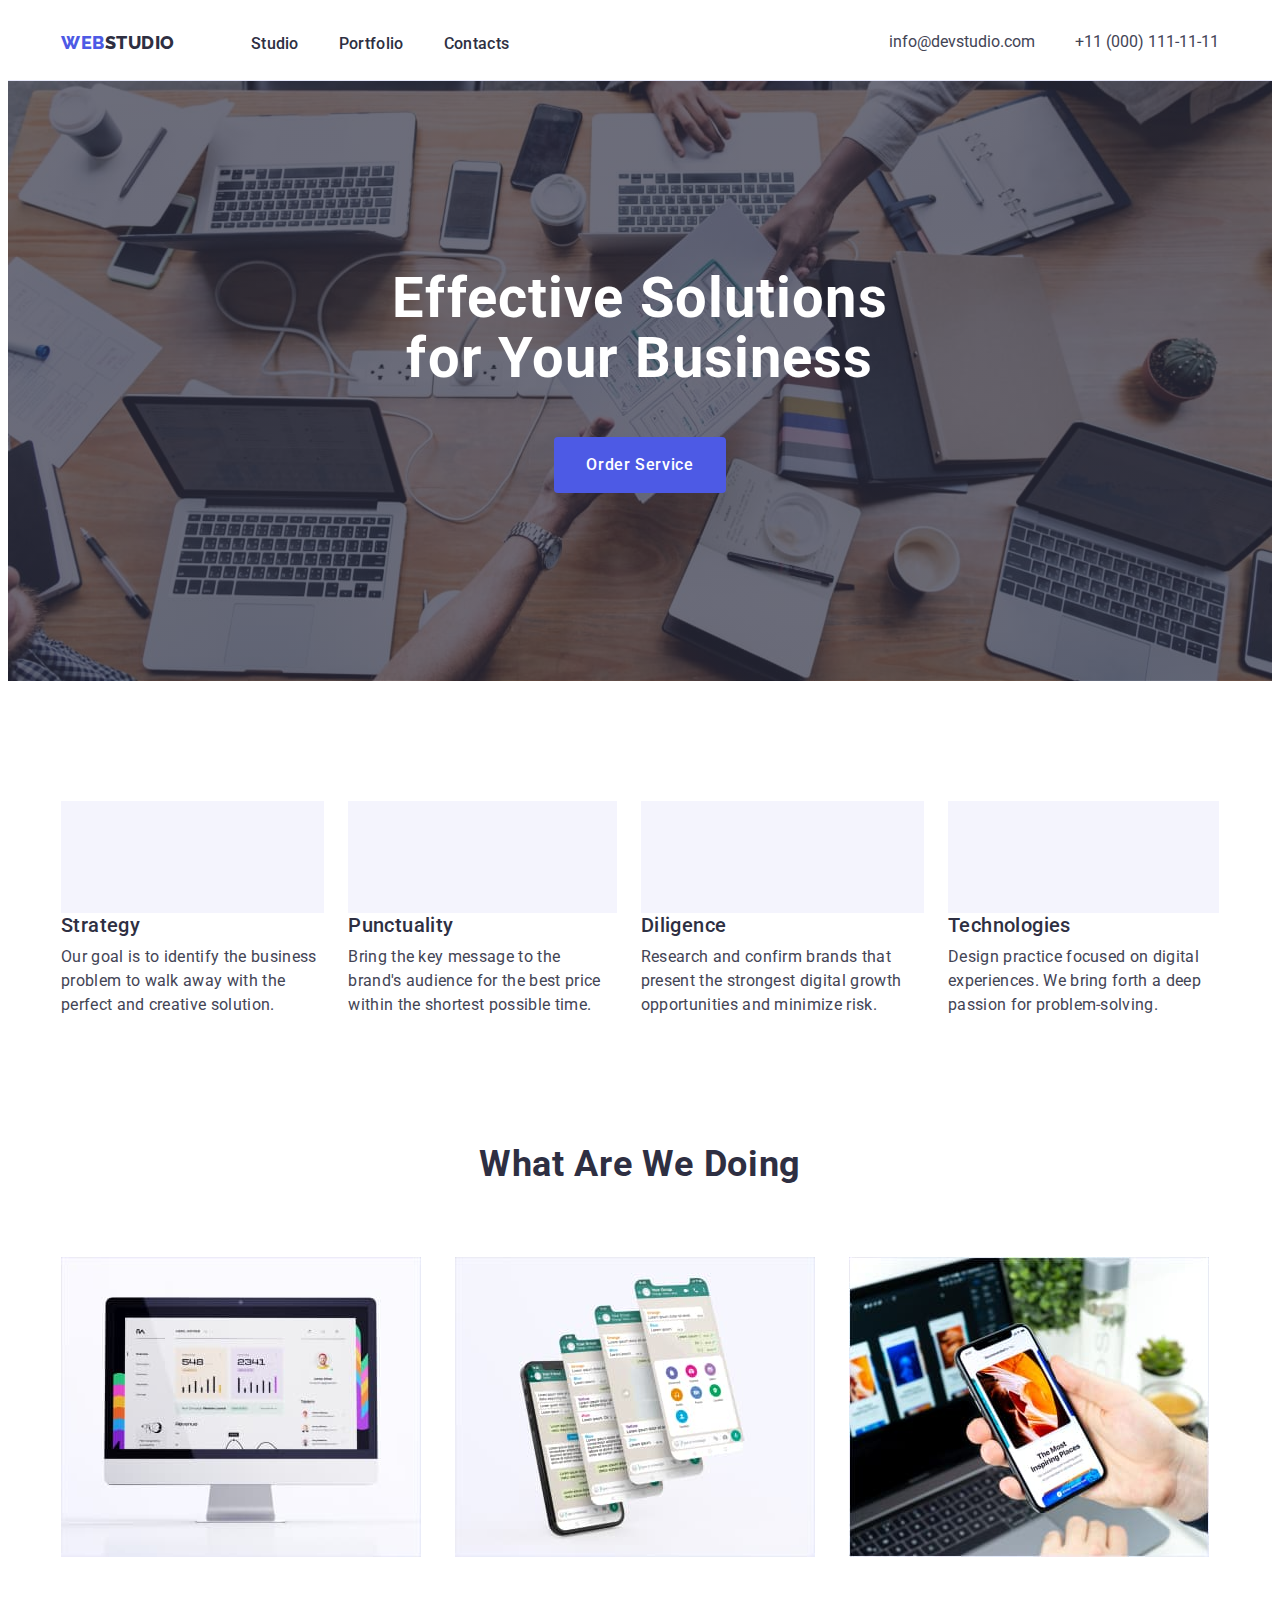
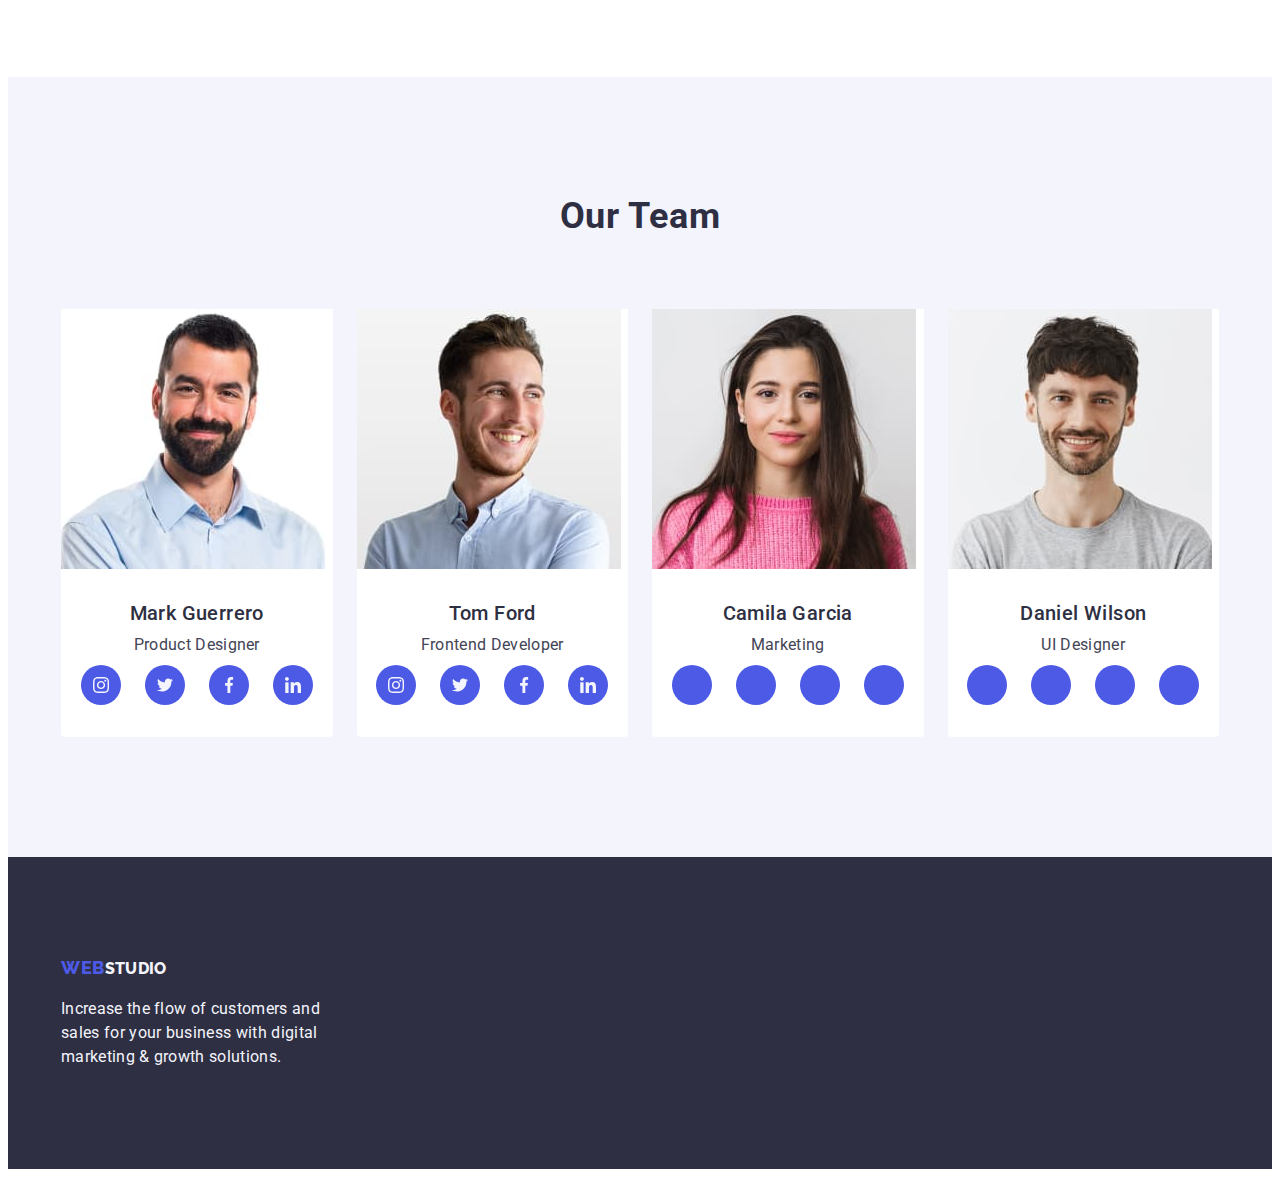
==== index.html @ 890e1c69 "hom4" ====
<html lang="en">
<head>
    <meta charset="UTF-8">
    <meta http-equiv="X-UA-Compatible" content="IE=edge">
    <meta name="viewport" content="width=device-width, initial-scale=1.0">
    <title>Document</title>
    <link rel="preconnect" href="https://fonts.googleapis.com">
<link rel="preconnect" href="https://fonts.gstatic.com" crossorigin>
<link href="https://fonts.googleapis.com/css2?family=Raleway:wght@800&family=Roboto:wght@400;500;700&display=swap" rel="stylesheet">
<link rel="stylesheet" href="https://cdnjs.cloudflare.com/ajax/libs/modern-normalize/1.1.0/modern-normalize.min.css" integrity="sha512-wpPYUAdjBVSE4KJnH1VR1HeZfpl1ub8YT/NKx4PuQ5NmX2tKuGu6U/JRp5y+Y8XG2tV+wKQpNHVUX03MfMFn9Q==" crossorigin="anonymous" referrerpolicy="no-referrer" />    
<link rel="stylesheet" href="./css/styles.css"/>
</head>
<body>
    <header class="allmenu">
        <div class="container menu-line ">
            <nav class="menu-line">
                <a href="./index.html" class="logo link">Web<span class="logo-color-stud">Studio</span></a>
                <ul class="sait-menu list">
                    <li class="item"><a href="./index.html" class="menu link">Studio</a></li> 
                    <li class="item"><a href="./portfolio.html" class="menu link">Portfolio</a></li>
                    <li class="item"><a href="" class="menu link">Contacts</a></li>
                </ul>
            </nav>
            <address class="contacts">
                <ul class="sait-cont list">
                    <li class="item"><a href="mailto:info@devstudio.com" class="email link ">info@devstudio.com</a></li>
                    <li class="item"><a href="tel:+110001111111" class="email link ">+11 (000) 111-11-11</a></li>
                </ul>
            </address> 
        </div>      
        </header>
<main>
    
    <!--hero-->
    <section class="caption section-hero">
    <div class="container">
   <h1 class="caption-lable">Effective Solutions for Your Business</h1>
   <button type="button" class="caption-but">Order Service</button>
    </div>
    </section>
     <!--section1-->
        <section class="list section-one">
        <div class="container">
        <h2 class="skills visualle-hidden">skills</h2>
        <ul class="skills-line list">
            <li class="list item skills-item">
                <h3 class="list-skills-h">Strategy</h3>
                <p class="list-skills-p">       
                    Our goal is to identify the business problem to walk away with the perfect and creative solution.</p>
            </li>
            <li class="list item skills-item">
                <h3 class="list-skills-h">Punctuality</h3>
                <p class="list-skills-p">Bring the key message to the brand's audience for the best price within the shortest possible time.</p>
            </li>
            <li class="list item skills-item">
                <h3 class="list-skills-h">Diligence</h3>
                <p class="list-skills-p">Research and confirm brands that present the strongest digital growth opportunities and minimize risk.</p>
            </li>
            <li class="list item skills-item">
                <h3 class="list-skills-h"> Technologies</h3>
                <p class="list-skills-p"> Design practice focused on digital experiences. We bring forth a deep passion for problem-solving.</p>
            </li>
        </ul>
    </div>
    </section>
    <!--section2-->
       <section class="list-do section-two">
        <div class="container">
        <h2 class="list-do-h">What are we doing</h2>
        <ul class="imeg-line list">
            <li class="picture-g item">
                <img src="./images/Rectangle 70.jpg" alt="gadget1" width="360" height="300">
            </li>
            <li class="picture-g item">
                <img src="./images/Rectangle 71.jpg" alt="gadget2" width="360" height="300">
            </li>
            <li class="picture-g item">
                <img src="./images/Rectangle 72.jpg" alt="gadgets" width="360" height="300">
            </li>
        </ul>
    </div>
    </section>
     <!--section3-->
        <section class="caption-end section-three">
        <div class="container">
        <h2 class="list-do-h">Our Team</h2>
        <ul class="photo-line list">
            <li class="caption-end-l item">
                <img src="./images/mark.jpg" alt="photo1" width="264" height="260">
                <div class="photo-text">
                    <h3 class="list-skills-h list-name">Mark Guerrero</h3>
                    <p class="list-skills-p list-name">Product Designer</p>
                    <ul class="soc-list list">
                        <li class="soc-item"><a href="" class="soc-link link"> 
                            <svg class="soc-icon" width="16" height="16">
                            <use href="./images/icons.svg#icon-instagram-2"></use>
                        </svg></a></li>
                        <li class="soc-item"><a href="" class="soc-link link">
                            <svg class="soc-icon" width="16" height="16">
                                <use href="./images/icons.svg#icon-twitter-1"></use>
                            </svg></a></li>
                        <li class="soc-item"><a href="" class="soc-link link">
                            <svg class="soc-icon" width="16" height="16">
                                <use href="./images/icons.svg#icon-facebook-1"></use>
                            </svg></a></li>
                        <li class="soc-item"><a href="" class="soc-link link"> 
                            <svg class="soc-icon" width="16" height="16">
                               <use href="./images/icons.svg#icon-linkedin-1"></use>
                        </svg></a></li>
                    </ul>
                </div>
            </li>
            <li class="caption-end-l item">
                <img src="./images/tom.jpg" alt="photo2" width="264" height="260">
                <div class="photo-text">
                    <h3 class="list-skills-h list-name">Tom Ford</h3>
                    <p class="list-skills-p list-name">Frontend Developer</p>
                    <ul class="soc-list list">
                        <li class="soc-item"><a href="" class="soc-link link">
                            <svg class="soc-icon" width="16" height="16">
                            <use href="./images/icons.svg#icon-instagram-2"></use>
                        </svg></a></li>
                        <li class="soc-item"><a href="" class="soc-link link">
                            <svg class="soc-icon" width="16" height="16">
                            <use href="./images/icons.svg#icon-twitter-1"></use>
                        </svg></a></li>
                        <li class="soc-item"><a href="" class="soc-link link">
                            <svg class="soc-icon" width="16" height="16">
                            <use href="./images/icons.svg#icon-facebook-1"></use>
                        </svg></a></li>
                        <li class="soc-item"><a href="" class="soc-link link"><svg class="soc-icon" width="16" height="16">
                            <use href="./images/icons.svg#icon-linkedin-1"></use>
                     </svg></a></li>
                    </ul>
                </div>
            </li>
            <li class="caption-end-l item">
                <img src="./images/camila.jpg" alt="photo3" width="264" height="260">
                <div class="photo-text">
                    <h3 class="list-skills-h list-name">Camila Garcia</h3>
                    <p class="list-skills-p list-name">Marketing</p>
                    <ul class="soc-list list">
                        <li class="soc-item"><a href="" class="soc-link link"></a></li>
                        <li class="soc-item"><a href="" class="soc-link link"></a></li>
                        <li class="soc-item"><a href="" class="soc-link link"></a></li>
                        <li class="soc-item"><a href="" class="soc-link link"></a></li>
                    </ul> 
                </div>
            </li>
            <li class="caption-end-l item">
              <img src="./images/daniel.jpg" alt="photo4" width="264" height="260">
              <div class="photo-text">
                    <h3 class="list-skills-h list-name">Daniel Wilson</h3>
                    <p class="list-skills-p list-name">UI Designer</p>
                    <ul class="soc-list list">
                        <li class="soc-item"><a href="" class="soc-link link"></a></li>
                        <li class="soc-item"><a href="" class="soc-link link"></a></li>
                        <li class="soc-item"><a href="" class="soc-link link"></a></li>
                        <li class="soc-item"><a href="" class="soc-link link"></a></li>
                    </ul>
              </div>
           </li>
        </ul>
        </div>
        </section>
    </main>
    <footer class="end">
     <div class="container "><a href="./index.html" class="logo link">Web<span class="logo-color-end">Studio</span></a>
        <p class="logo-color-end">Increase the flow of customers and sales for your business with digital marketing & growth solutions.</p></div>
    </footer>
---- css/styles.css ----
.link {
    text-decoration: none;
    color: #404bbf;
}
p, 
h1, 
h2, 
h3, 
h4, 
h5, 
h6 {
    margin: 0;
}
ul{
    margin: 0;
    padding-left: 0;
}
img{
    display: block;
    max-width: 100%;
    height: auto;
}
.container{
    max-width: 1158px;
    padding-left: 15px;
    padding-right: 15px;
    margin: 0 auto; 
}
:root{
    --accent-color:  #434455;
    --iris-color: #4d5ae5;
    --navyblue-color:  #2e2f42;
    --click-color: #404bbf;
    --cornflower-color: #E7E9FC;
    --white-color: #FFFFFF;
    --cloud-color: #F4F4FD;
}
body {
    font-family: Roboto, sans-serif;
    color: var(--accent-color);
}

.allmenu {
    padding-top: 24px;
    padding-bottom: 24px;
    border-bottom: 1px solid var(--cornflower-color);
}
.menu-line{
    display: flex;
}
.logo {
    font-family: Raleway, sans-serif;
    font-weight: 800;
    font-size: 18px;
    line-height: 1.17;
    letter-spacing: 0.03em;
    color: var(--iris-color);
    text-transform: uppercase; 
}
.email{
    color: var(--accent-color);
}
.email:hover{
    color: var(--click-color);
}
.email:focus{
    color: var(--click-color);
}
.menu {
    font-weight: 500;
    line-height: 1.5;
    letter-spacing: 0.02em;
    color: var(--navyblue-color);
}
.menu:hover{
    color: var(--click-color);
}
.menu:focus{
    color: var(--click-color); 
}
.logo-color-stud{
    color: var(--navyblue-color);
}
.sait-menu {
    display: flex;
    margin-left: 76px;
  
}
.sait-menu {
    gap: 40px;
    
}
.sait-cont{
    display: flex;
    margin-left: auto;
    gap: 40px;
}
.section-hero{
    padding-top: 188px;
    padding-bottom: 188px;
}
.section-one{
    padding-top: 120px; 
    padding-bottom: 120px;
}
.section-two{
    padding-bottom: 120px;
}
.section-three{
    padding-top: 120px;
    padding-bottom: 120px;
}
.section-portfolio{
    padding: 96px 0px 120px 0px;
}
.caption {
    background-color:var(--navyblue-color);
    background-image: linear-gradient(rgba(46, 47, 66, 0.7), 
    rgba(46, 47, 66, 0.7)), 
    url(../images/people-office\ 1.jpg);
    background-repeat: no-repeat;
    background-position: center;
    background-size: cover;
}
.caption-lable {
    font-size: 56px;
    line-height: 1.07;
    width: 496px;
    letter-spacing: 0.02em;
    color: var(--white-color);
    margin: auto;
    text-align: center;
    margin-bottom: 48px;
}.caption-but{
    background-color: var(--iris-color);
    font-family: "Roboto", sans-serif;
    font-weight: 500;
    font-size: 16px;
    line-height: 1.5;
    letter-spacing: 0.04em;
    color: var(--white-color);
    cursor: pointer;
    margin: auto;
    display: block;
    padding: 16px 32px 16px 32px;
    border: var(--iris-color);
    border-radius: 4px;
}
.caption-but:hover{
    background-color:  var(--click-color);
}
.caption-but:focus{
    background-color: var(--click-color);
}

/*--------------------------SECTION-1----------------------*/
.visualle-hidden{
    position: absolute;
    width: 1px;
    height: 1px;
    margin: -1px;
    border: 0;
    padding: 0;
    white-space: nowrap;
    clip-path: inset(100%);
    clip: rect(0 0 0 0);
    overflow: hidden;
   
} 
.skills-item{
    flex-basis: calc((100%-3*24)/4);
}
.skills-item::before{
    content: "";
    display: block;
    height: 112;
    background-color: var(--cloud-color);
    background-repeat: no-repeat;
    background-position: center;
    background-size: contain;
}
.list-skills-h{
    font-weight: 500;
    font-size: 20px;
    line-height: 1.2;
    letter-spacing: 0.02em;
    color: var(--navyblue-color);
    margin-bottom: 8px;
    
}
.list-skills-p{
    font-weight: 400;
    font-size: 16px;
    line-height: 1.5;
    letter-spacing: 0.02em;
    color: var(--accent-color); 
    margin-bottom: 8px;
}
.list-name {
    text-align: center;
}
.skills-line{
    display: flex;
    gap: 24px;
}
.imeg-line{
    display: flex;
    flex-wrap: wrap;
    gap: 48px 24px;
}
.picture-g{
    width: calc((100% - 48px) / 3);
}
.picture{
    border-left: 1px solid var(--cornflower-color);
    border-bottom: 1px solid var(--cornflower-color);
    border-right: 1px solid var(--cornflower-color);
    padding: 32px 16px 32px 16px;
}

/*--------------------------SECTION-3----------------------*/
.list-do-h{
    font-size: 36px;
    line-height: 1.11;
    text-align: center;
    letter-spacing: 0.02em;
    text-transform: capitalize;
    color: var(--navyblue-color);
    margin-bottom: 72px;
}
.photo-line{
    display: flex;
    gap: 24px;
}
.box-text{
    border-width: 1px;
    border-color: var(--cornflower-color);
    border-style: solid;
}
.photo-text{
    padding: 32px 0px 32px 0px;
}
.soc-list {
    display: flex;
    justify-content: center;
    gap: 24px;
}
.soc-item {
    width: 40px;
    height: 40px;
   
}
.soc-link {
    width: 100%;
    height: 100%;
    border-radius: 50%;
    background-color: var(--iris-color);
    display: flex;
    align-items: center;
    justify-content: center;
   
}
.soc-icon{
    fill: var(--cloud-color);
}

.caption-end{
    background-color: var(--cloud-color);
}
.caption-end-l{
    background-color: var(--white-color);
    width: calc((100% - 72px) / 4);
    border-radius: 0px 0px 4px 4px;

}
.end{
    background-color:var(--navyblue-color);
    padding-top: 100px;
    padding-bottom: 100px 
}
.list{
    list-style:none;
}
.logo-color-end{
    font-size: 16px;
    line-height: 24px;
    letter-spacing: 0.02em;
    color: var(--cloud-color);
    width: 264px;
    margin-top: 16px;
}

.contacts{
    font-style: normal;
    list-style: none;
    margin-left: auto;
}
 /*-------------------BUTTON-------------------  */
.titls-button{
    font-family: "Roboto", sans-serif;
    font-weight: 500;
    font-size: 16px;
    line-height: 1.5;
    letter-spacing: 0.04em;
    color: var(--iris-color);
    background-color: var(--cloud-color);
    cursor: pointer;
    padding: 12px 24px 12px 24px;
    border: 1px Solid var(--cornflower-color);
    border-radius: 4px;

}
.titls-button:hover{
    color: var(--white-color);
    background-color: var(--click-color);
}
.titls-button:focus{
    color: var(--white-color);
    background-color: var(--click-color);
}
.button-line{
    display: flex;
    justify-content: center;
    gap: 24px; 
    margin-bottom: 72px;
}
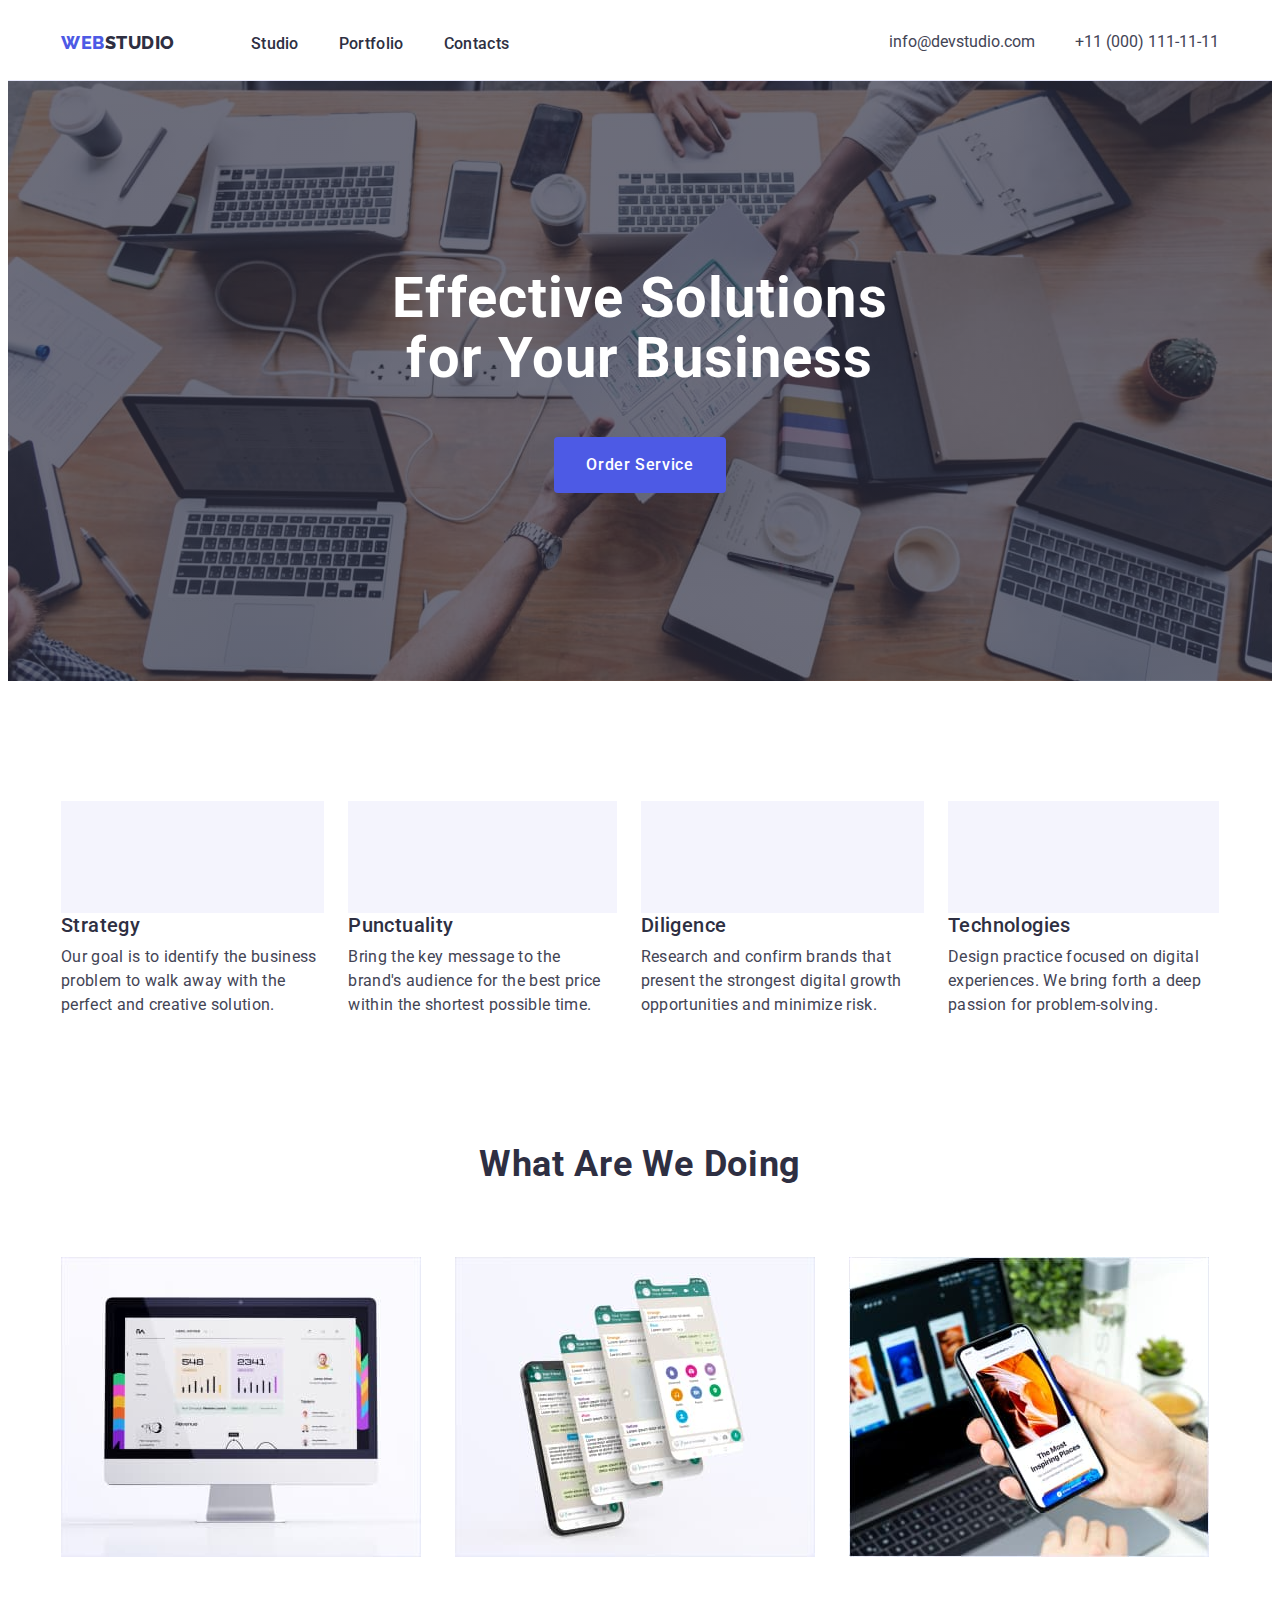
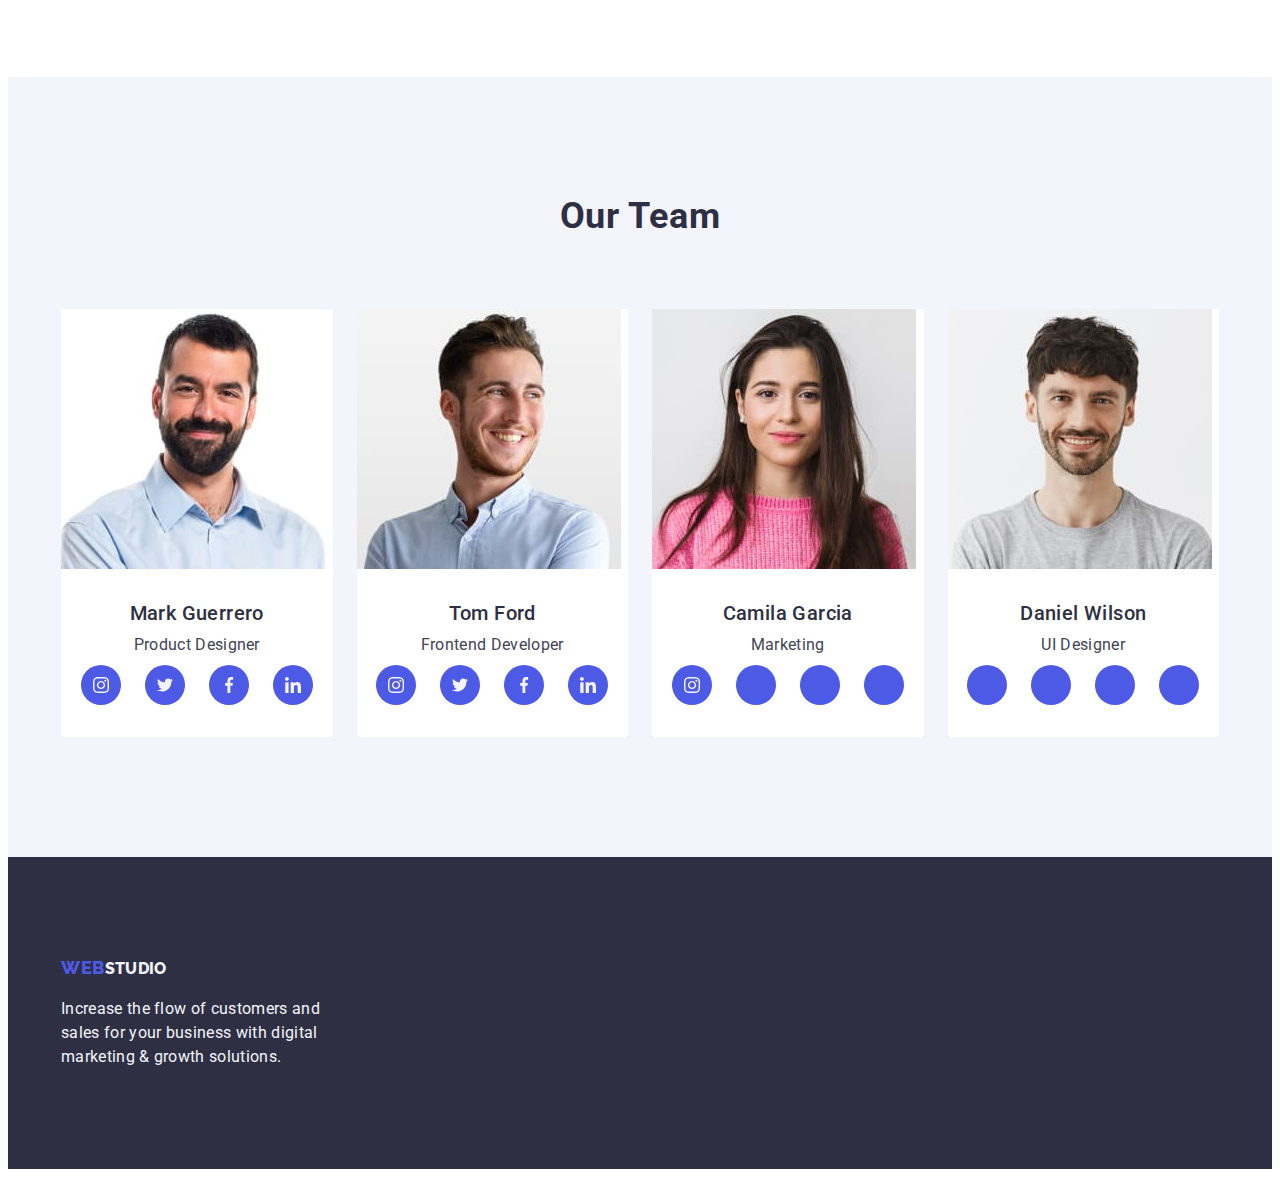
==== commit 233fcd2e: "hom4" ====
--- a/index.html
+++ b/index.html
@@ -128,7 +128,8 @@
                             <svg class="soc-icon" width="16" height="16">
                             <use href="./images/icons.svg#icon-facebook-1"></use>
                         </svg></a></li>
-                        <li class="soc-item"><a href="" class="soc-link link"><svg class="soc-icon" width="16" height="16">
+                        <li class="soc-item"><a href="" class="soc-link link">
+                            <svg class="soc-icon" width="16" height="16">
                             <use href="./images/icons.svg#icon-linkedin-1"></use>
                      </svg></a></li>
                     </ul>
@@ -140,7 +141,11 @@
                     <h3 class="list-skills-h list-name">Camila Garcia</h3>
                     <p class="list-skills-p list-name">Marketing</p>
                     <ul class="soc-list list">
-                        <li class="soc-item"><a href="" class="soc-link link"></a></li>
+                        <li class="soc-item"><a href="" class="soc-link link">
+                            <svg class="soc-icon" width="16" height="16">
+                                <use href="./images/icons.svg#icon-instagram-2"></use>
+                            </svg>
+                        </a></li>
                         <li class="soc-item"><a href="" class="soc-link link"></a></li>
                         <li class="soc-item"><a href="" class="soc-link link"></a></li>
                         <li class="soc-item"><a href="" class="soc-link link"></a></li>
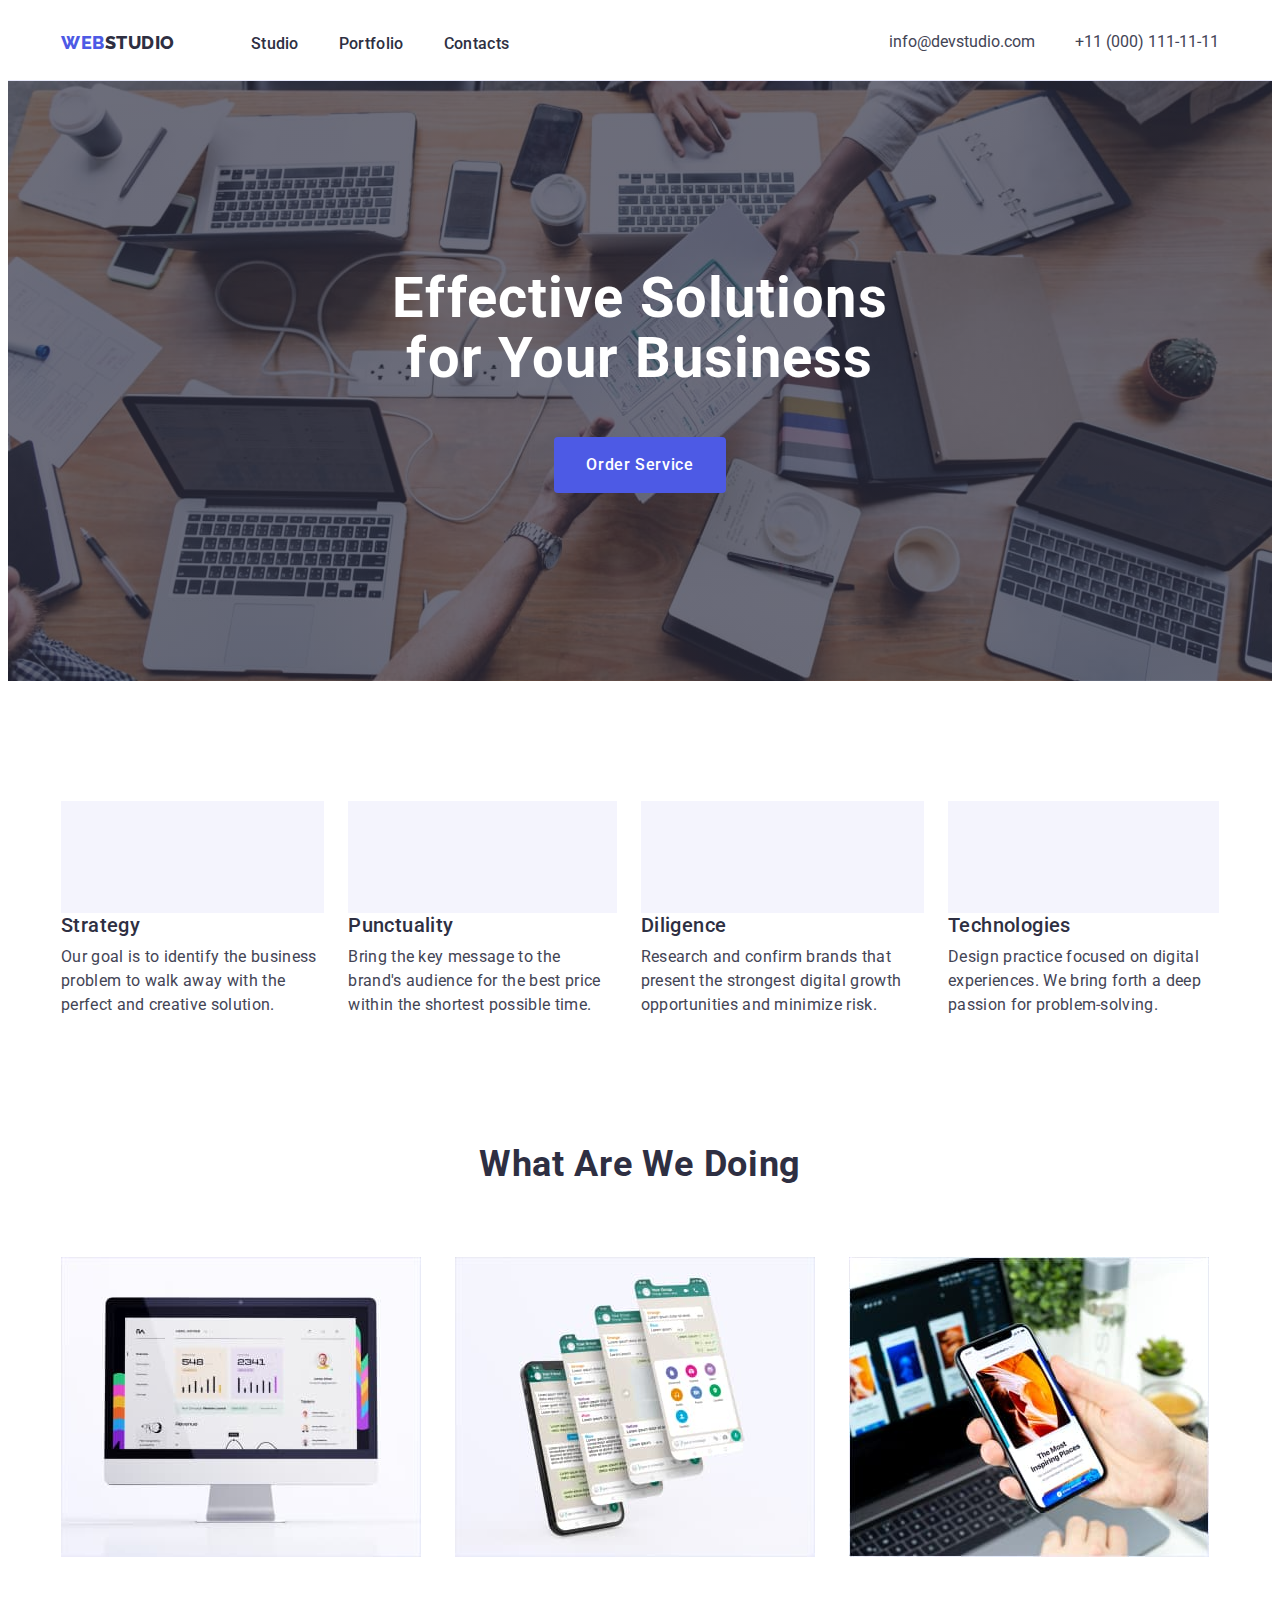
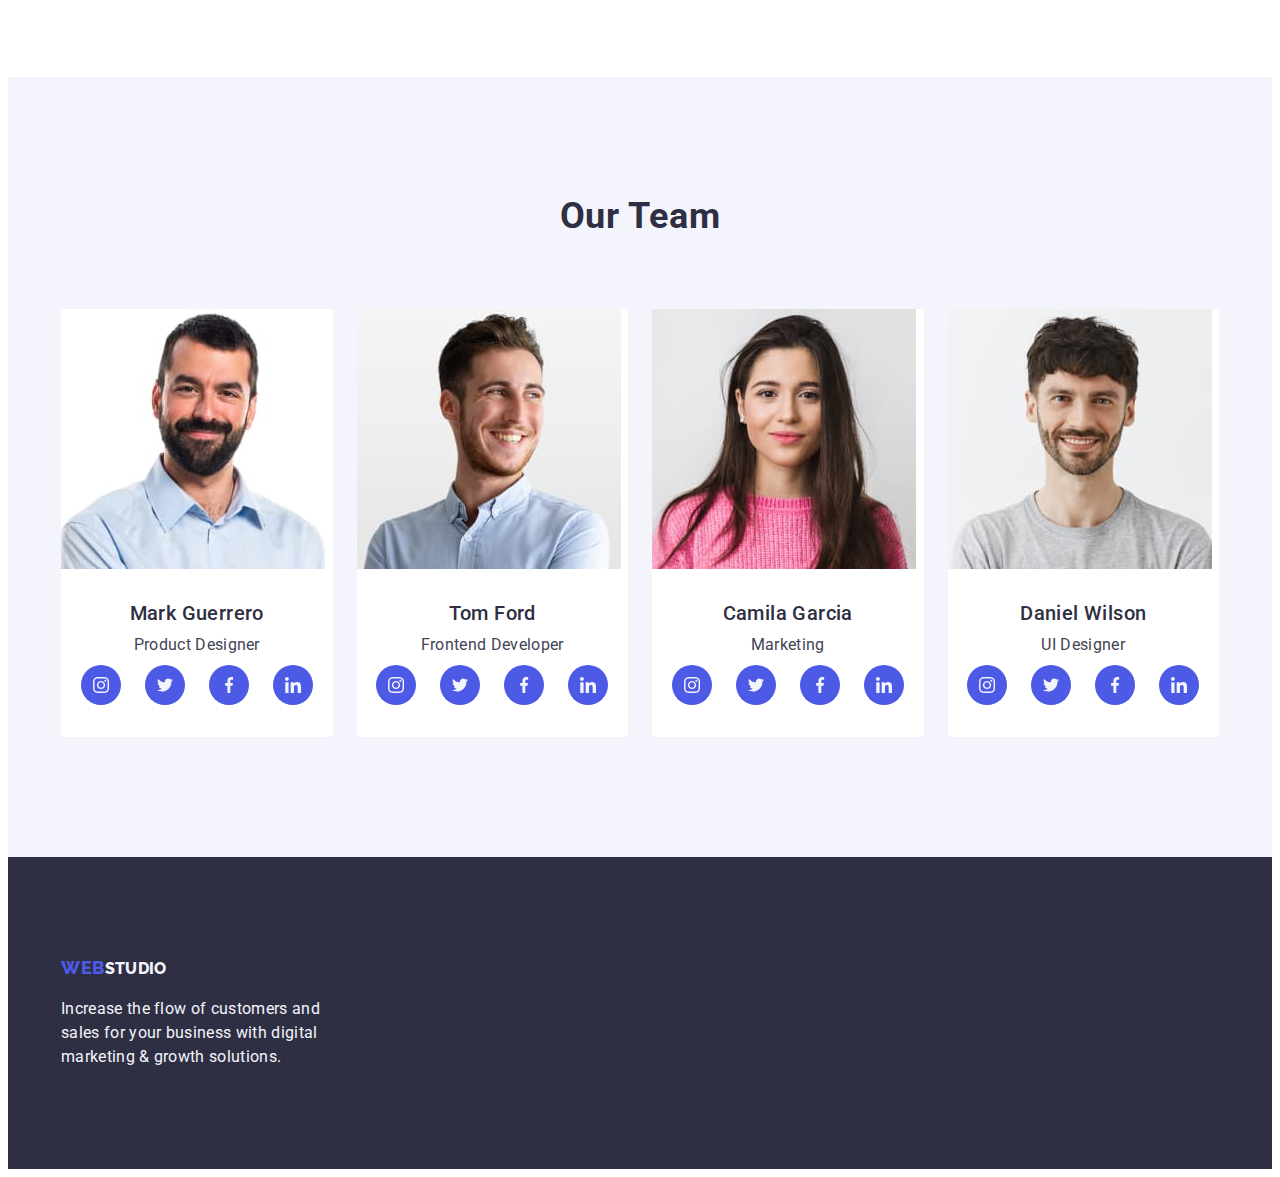
==== commit ee3b3e7d: "hom4" ====
--- a/index.html
+++ b/index.html
@@ -146,9 +146,21 @@
                                 <use href="./images/icons.svg#icon-instagram-2"></use>
                             </svg>
                         </a></li>
-                        <li class="soc-item"><a href="" class="soc-link link"></a></li>
-                        <li class="soc-item"><a href="" class="soc-link link"></a></li>
-                        <li class="soc-item"><a href="" class="soc-link link"></a></li>
+                        <li class="soc-item"><a href="" class="soc-link link">
+                            <svg class="soc-icon" width="16" height="16">
+                                <use href="./images/icons.svg#icon-twitter-1"></use>
+                            </svg>
+                        </a></li>
+                        <li class="soc-item"><a href="" class="soc-link link">
+                            <svg class="soc-icon" width="16" height="16"> 
+                                <use href="./images/icons.svg#icon-facebook-1"></use>
+                        </svg></a></li>
+                        <li class="soc-item"><a href="" class="soc-link link">
+                            <svg class="soc-icon" width="16" height="16">
+                                <use href="./images/icons.svg#icon-linkedin-1"></use>
+                         </svg>
+                        </a>
+                        </li>
                     </ul> 
                 </div>
             </li>
@@ -158,10 +170,22 @@
                     <h3 class="list-skills-h list-name">Daniel Wilson</h3>
                     <p class="list-skills-p list-name">UI Designer</p>
                     <ul class="soc-list list">
-                        <li class="soc-item"><a href="" class="soc-link link"></a></li>
-                        <li class="soc-item"><a href="" class="soc-link link"></a></li>
-                        <li class="soc-item"><a href="" class="soc-link link"></a></li>
-                        <li class="soc-item"><a href="" class="soc-link link"></a></li>
+                        <li class="soc-item"><a href="" class="soc-link link"> 
+                            <svg class="soc-icon" width="16" height="16">
+                            <use href="./images/icons.svg#icon-instagram-2"></use>
+                        </svg></a></li>
+                        <li class="soc-item"><a href="" class="soc-link link">
+                            <svg class="soc-icon" width="16" height="16">
+                            <use href="./images/icons.svg#icon-twitter-1"></use>
+                        </svg></a></li>
+                        <li class="soc-item"><a href="" class="soc-link link">
+                            <svg class="soc-icon" width="16" height="16"> 
+                                <use href="./images/icons.svg#icon-facebook-1"></use>
+                        </svg></a></li>
+                        <li class="soc-item"><a href="" class="soc-link link"> 
+                            <svg class="soc-icon" width="16" height="16">
+                            <use href="./images/icons.svg#icon-linkedin-1"></use>
+                     </svg></a></li>
                     </ul>
               </div>
            </li>
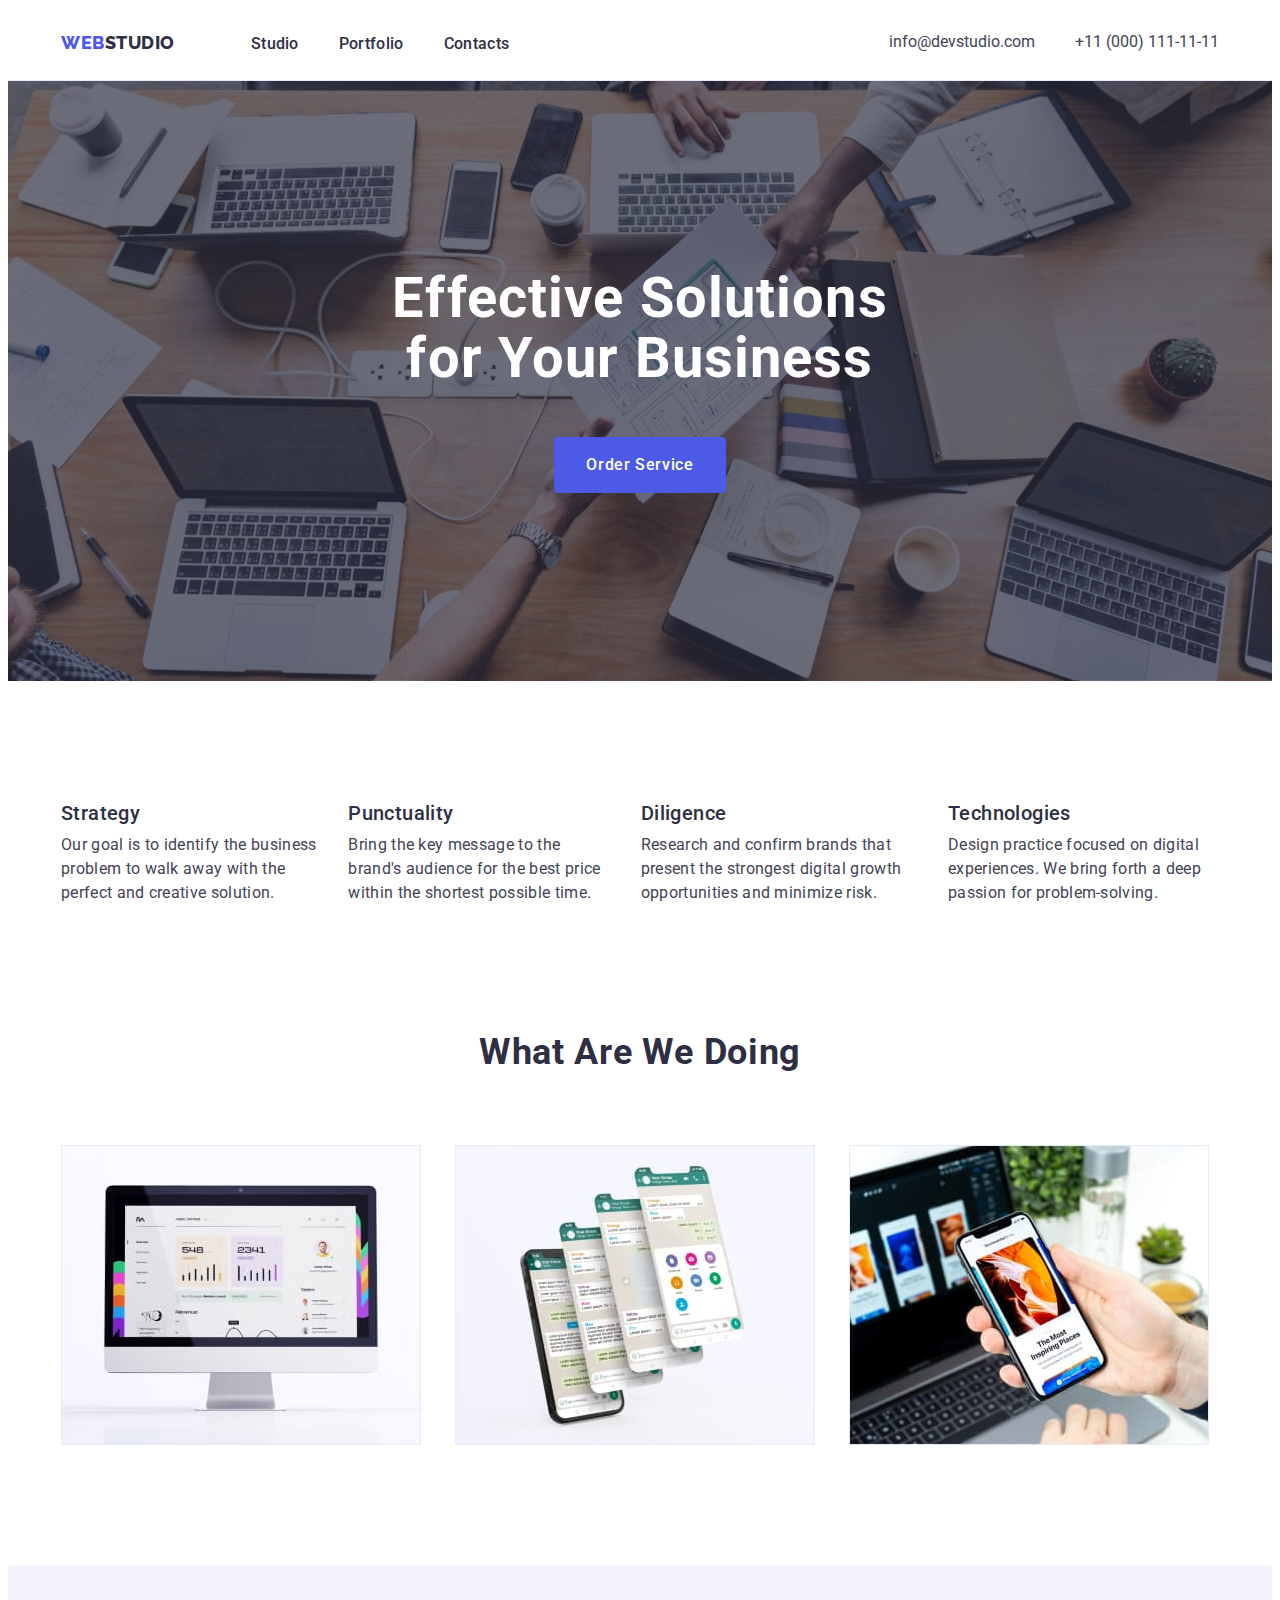
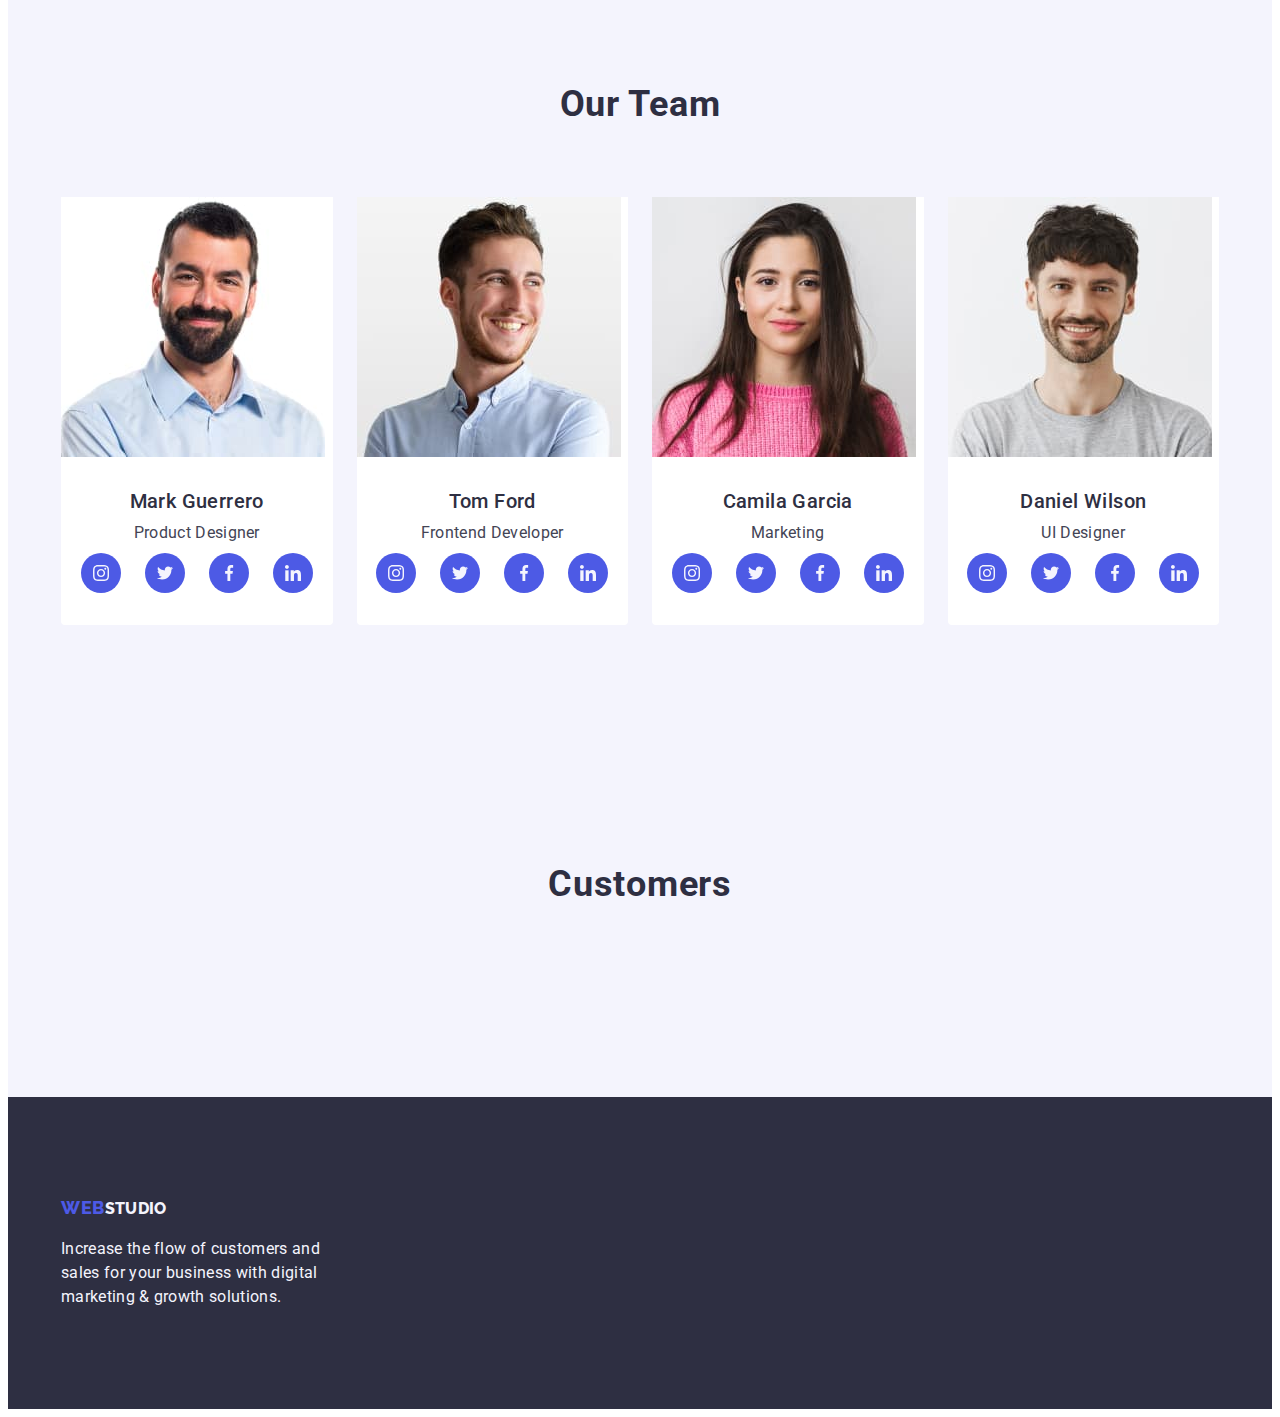
==== commit 16241952: "hom4" ====
--- a/index.html
+++ b/index.html
@@ -1,3 +1,4 @@
+<!DOCTYPE html>
 <html lang="en">
 <head>
     <meta charset="UTF-8">
@@ -30,7 +31,6 @@
         </div>      
         </header>
 <main>
-    
     <!--hero-->
     <section class="caption section-hero">
     <div class="container">
@@ -69,13 +69,13 @@
         <h2 class="list-do-h">What are we doing</h2>
         <ul class="imeg-line list">
             <li class="picture-g item">
-                <img src="./images/Rectangle 70.jpg" alt="gadget1" width="360" height="300">
+                <img src="./images/Rectangle70.jpg" alt="gadget1" width="360" height="300">
             </li>
             <li class="picture-g item">
-                <img src="./images/Rectangle 71.jpg" alt="gadget2" width="360" height="300">
+                <img src="./images/Rectangle71.jpg" alt="gadget2" width="360" height="300">
             </li>
             <li class="picture-g item">
-                <img src="./images/Rectangle 72.jpg" alt="gadgets" width="360" height="300">
+                <img src="./images/Rectangle72.jpg" alt="gadgets" width="360" height="300">
             </li>
         </ul>
     </div>
@@ -192,8 +192,17 @@
         </ul>
         </div>
         </section>
+     <!--section4-->
+         <section class="caption-end section-three">
+            <div class="container">
+            <h2 class="list-do-h">Customers</h2>
+            </div>
+         </section>
     </main>
     <footer class="end">
      <div class="container "><a href="./index.html" class="logo link">Web<span class="logo-color-end">Studio</span></a>
         <p class="logo-color-end">Increase the flow of customers and sales for your business with digital marketing & growth solutions.</p></div>
-    </footer>+    </footer>
+
+</body>
+</html>--- a/css/styles.css
+++ b/css/styles.css
@@ -164,20 +164,19 @@
     white-space: nowrap;
     clip-path: inset(100%);
     clip: rect(0 0 0 0);
-    overflow: hidden;
-   
+    overflow: hidden; 
 } 
 .skills-item{
     flex-basis: calc((100%-3*24)/4);
 }
 .skills-item::before{
+    display: block;
     content: "";
-    display: block;
     height: 112;
-    background-color: var(--cloud-color);
     background-repeat: no-repeat;
     background-position: center;
     background-size: contain;
+    background-color: var(--cloud-color);
 }
 .list-skills-h{
     font-weight: 500;
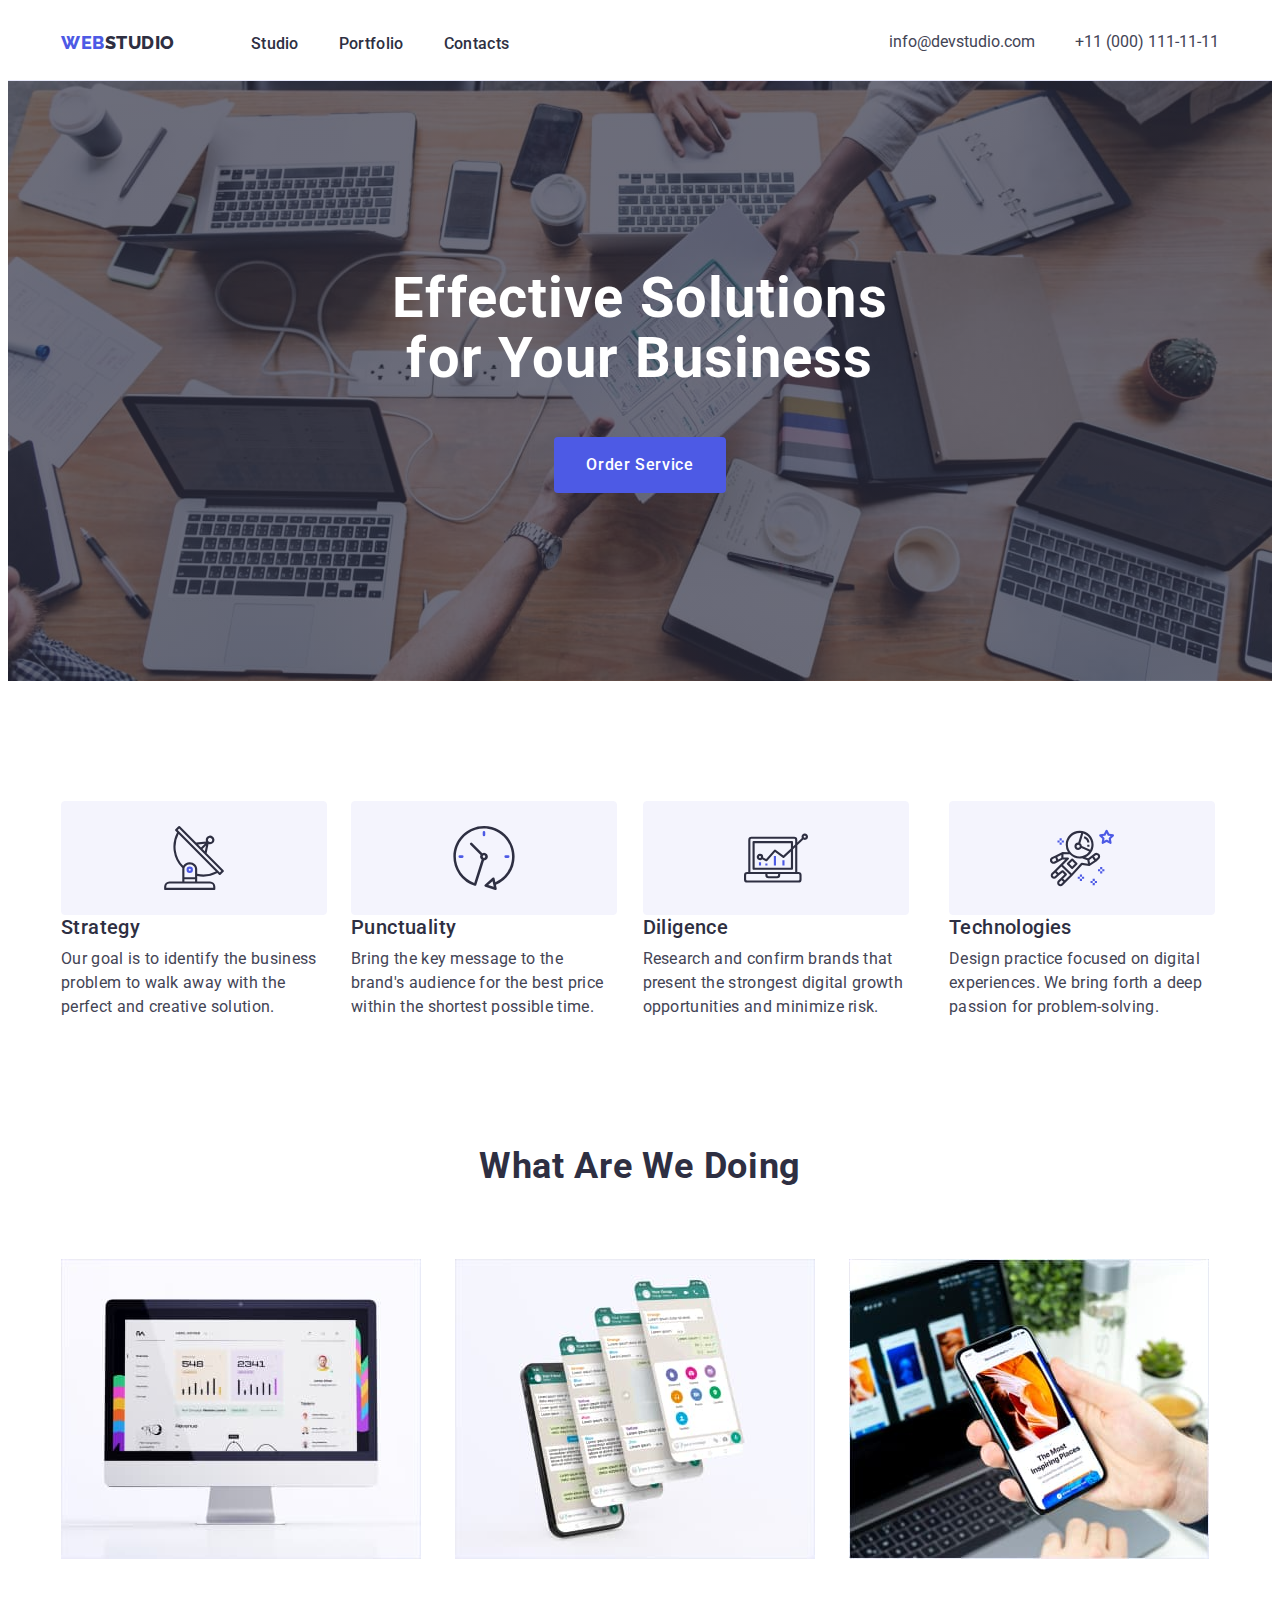
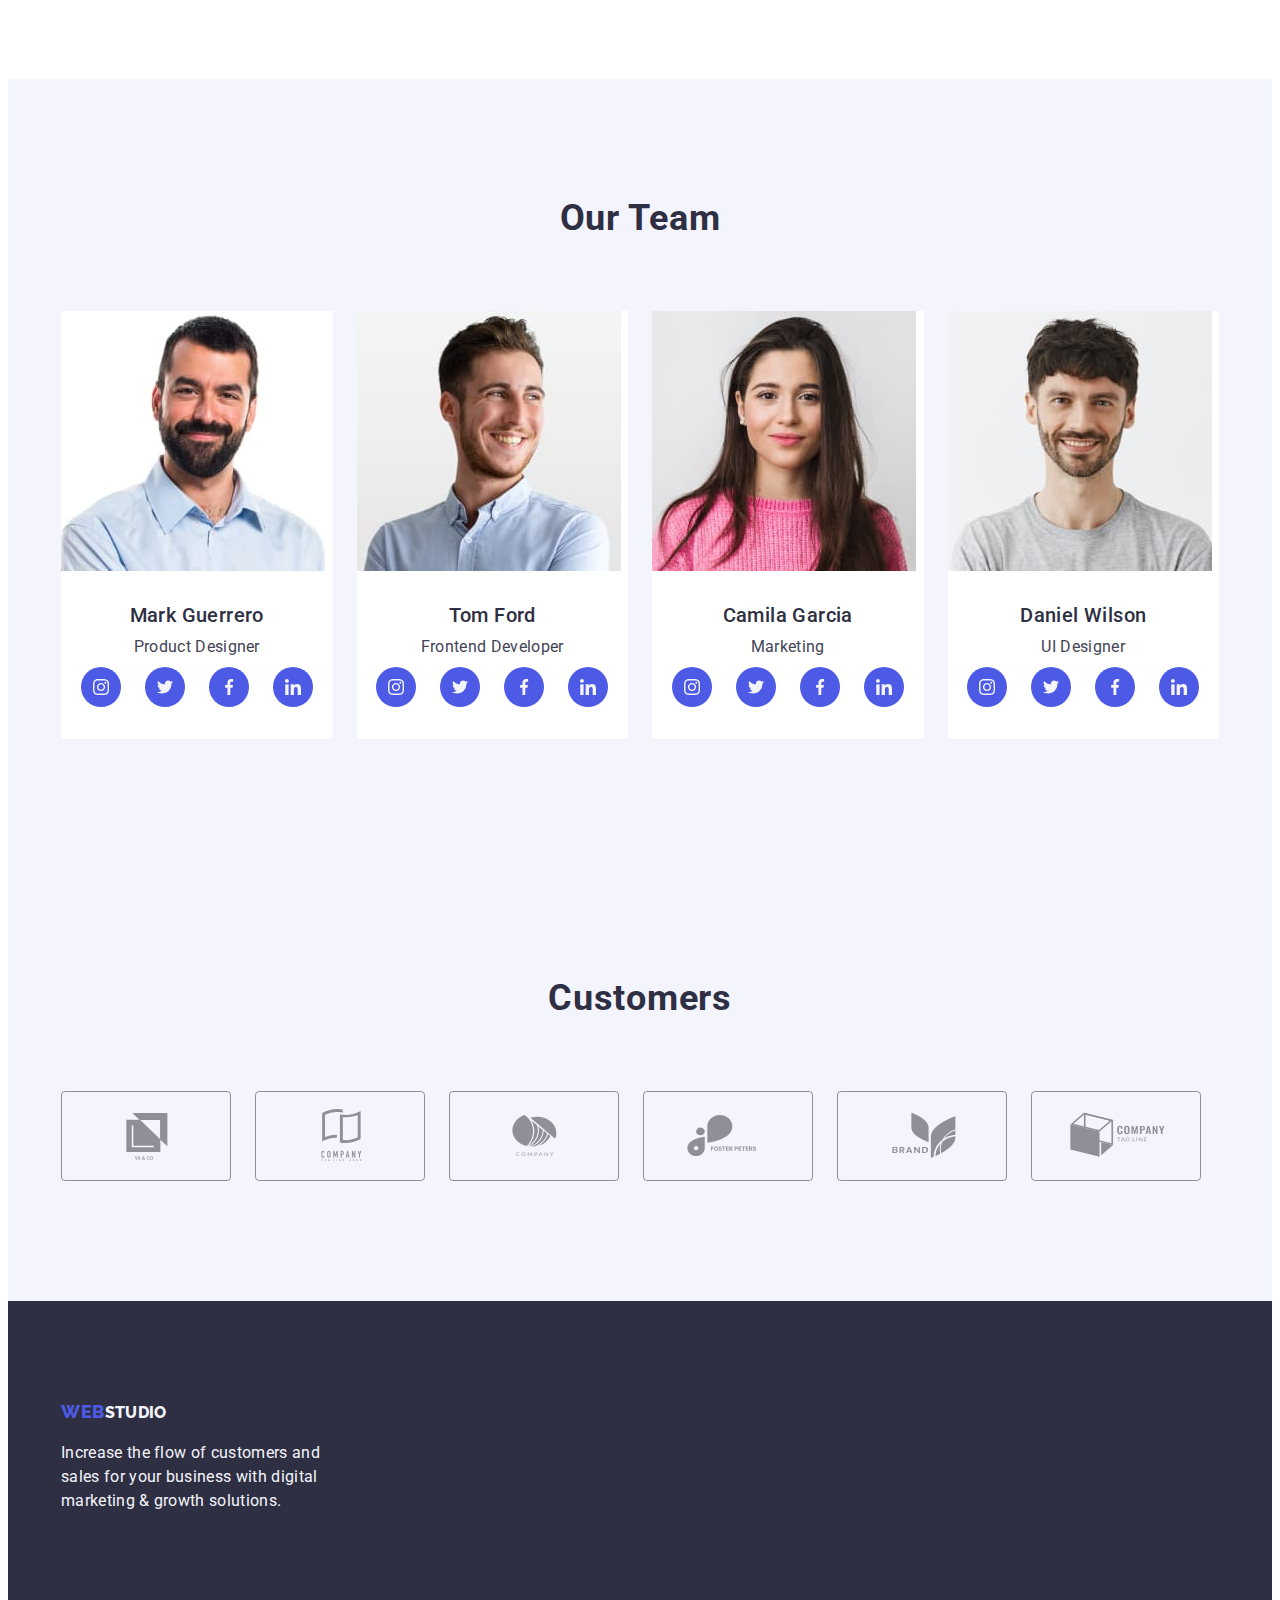
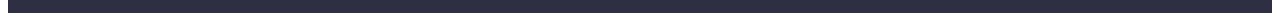
==== commit 3c9ab939: "hom4" ====
--- a/index.html
+++ b/index.html
@@ -44,19 +44,39 @@
         <h2 class="skills visualle-hidden">skills</h2>
         <ul class="skills-line list">
             <li class="list item skills-item">
+                <div class="icon-skills">
+                    <svg class="antenna" width="64" height="64">
+                        <use href="./images/icons.svg#icon-antenna-1"></use>
+                    </svg>
+                </div>
                 <h3 class="list-skills-h">Strategy</h3>
                 <p class="list-skills-p">       
                     Our goal is to identify the business problem to walk away with the perfect and creative solution.</p>
-            </li>
-            <li class="list item skills-item">
+                </li>
+            <li class="list item skills-item ">
+                <div class="icon-skills">
+                    <svg class="clock" width="64" height="64">
+                        <use href="./images/icons.svg#icon-clock-1"></use>
+                    </svg>
+                </div>
                 <h3 class="list-skills-h">Punctuality</h3>
                 <p class="list-skills-p">Bring the key message to the brand's audience for the best price within the shortest possible time.</p>
             </li>
             <li class="list item skills-item">
+                <div class="icon-skills">
+                    <svg class="diagram" width="64" height="64">
+                        <use href="./images/icons.svg#icon-diagram-1"></use>
+                    </svg>
+                </div>
                 <h3 class="list-skills-h">Diligence</h3>
                 <p class="list-skills-p">Research and confirm brands that present the strongest digital growth opportunities and minimize risk.</p>
             </li>
             <li class="list item skills-item">
+                <div class="icon-skills">
+                    <svg class="astronaut" width="64" height="64">
+                        <use href="./images/icons.svg#icon-astronaut-1"></use>
+                    </svg>
+                </div>
                 <h3 class="list-skills-h"> Technologies</h3>
                 <p class="list-skills-p"> Design practice focused on digital experiences. We bring forth a deep passion for problem-solving.</p>
             </li>
@@ -196,6 +216,50 @@
          <section class="caption-end section-three">
             <div class="container">
             <h2 class="list-do-h">Customers</h2>
+           <ul class="logo-line list">
+            <div class="icon-logo">
+                <a href="" class="icon-logo-link">
+                    <svg width="104" height="56">
+                        <use href="./images/icons.svg#icon-Logo2"></use>
+                    </svg>
+                </a>
+            </div>
+            <div class="icon-logo">
+                <a href="" class="icon-logo-link">
+                    <svg  width="104" height="56">
+                        <use href="./images/icons.svg#icon-Logo3"></use>
+                    </svg>
+                </a>
+            </div>
+            <div class="icon-logo">
+                <a href="" class="icon-logo-link">
+                    <svg  width="104" height="56">
+                        <use href="./images/icons.svg#icon-Logo4"></use>
+                    </svg>
+                </a>
+            </div>
+            <div class="icon-logo">
+                <a href="" class="icon-logo-link">
+                    <svg  width="104" height="56">
+                        <use href="./images/icons.svg#icon-Logo5"></use>
+                    </svg>
+                </a>
+            </div>
+            <div class="icon-logo">
+                <a href="" class="icon-logo-link">
+                    <svg  width="104" height="56">
+                        <use href="./images/icons.svg#icon-Logo6"></use>
+                    </svg>
+                </a>
+            </div>
+            <div class="icon-logo">
+                <a href="" class="icon-logo-link">
+                    <svg  width="104" height="56">
+                        <use href="./images/icons.svg#icon-Logo7"></use>
+                    </svg>
+                </a>
+            </div>
+           </ul>
             </div>
          </section>
     </main>
@@ -203,6 +267,5 @@
      <div class="container "><a href="./index.html" class="logo link">Web<span class="logo-color-end">Studio</span></a>
         <p class="logo-color-end">Increase the flow of customers and sales for your business with digital marketing & growth solutions.</p></div>
     </footer>
-
-</body>
+  </body>
 </html>--- a/css/styles.css
+++ b/css/styles.css
@@ -169,15 +169,34 @@
 .skills-item{
     flex-basis: calc((100%-3*24)/4);
 }
-.skills-item::before{
+/* .skills-item::before{
     display: block;
     content: "";
-    height: 112;
+    height: 112px;
     background-repeat: no-repeat;
     background-position: center;
     background-size: contain;
     background-color: var(--cloud-color);
 }
+.icon-antenna::before{
+    background-image: url(../images/);
+
+} */
+.icon-skills{
+    width: 264px;
+    height: 112px;
+    background-color: var(--cloud-color);
+    border: 1px solid var(--cloud-color);
+    border-radius: 4px;
+    display: flex;
+    align-items: center;
+    justify-content: center;
+}
+/* .antenna{
+    display: flex;
+    align-items: center;
+    justify-content: center;
+} */
 .list-skills-h{
     font-weight: 500;
     font-size: 20px;
@@ -271,6 +290,20 @@
     width: calc((100% - 72px) / 4);
     border-radius: 0px 0px 4px 4px;
 
+}
+.icon-logo{
+    width: 168px;
+    height: 88px;
+    border: 1px solid #8E8F99;
+    border-radius: 4px;
+    display: flex;
+    align-items: center;
+    justify-content: center;
+
+}
+.logo-line{
+    display: flex;
+    gap: 24px;
 }
 .end{
     background-color:var(--navyblue-color);
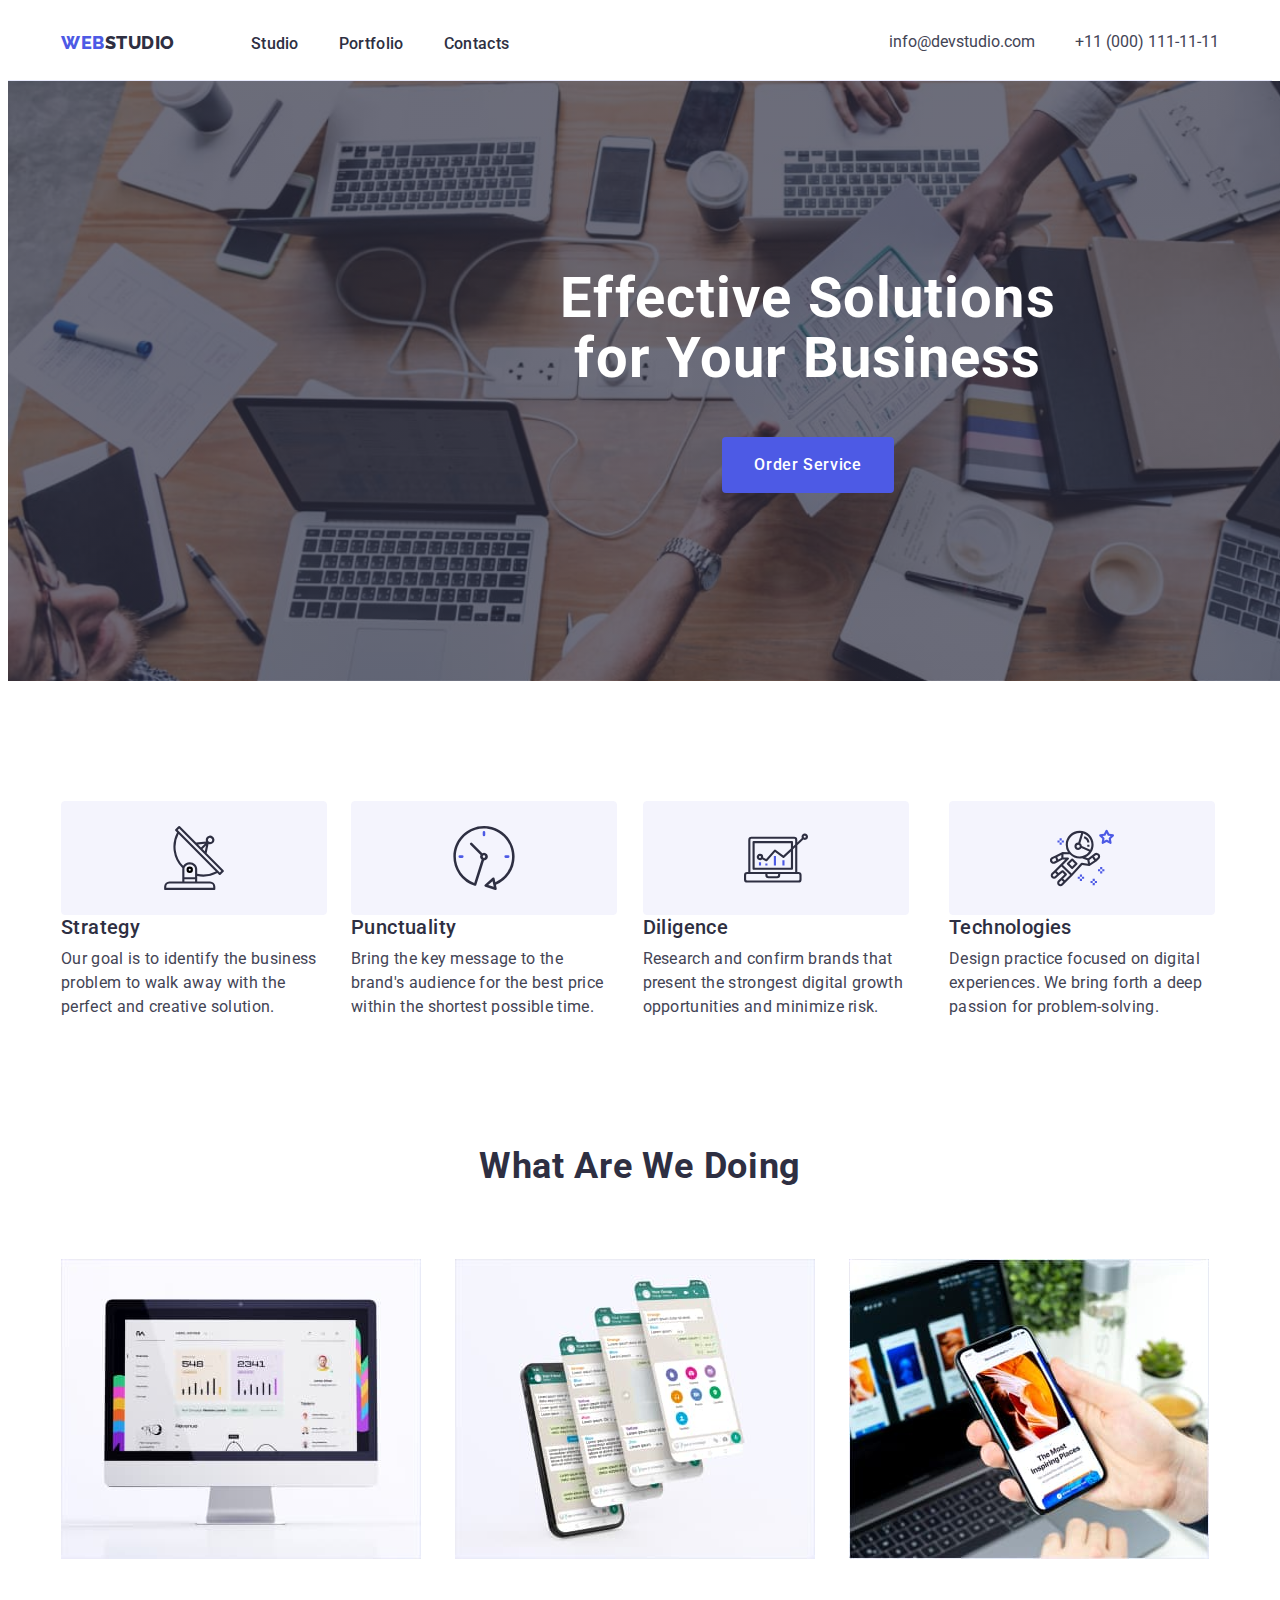
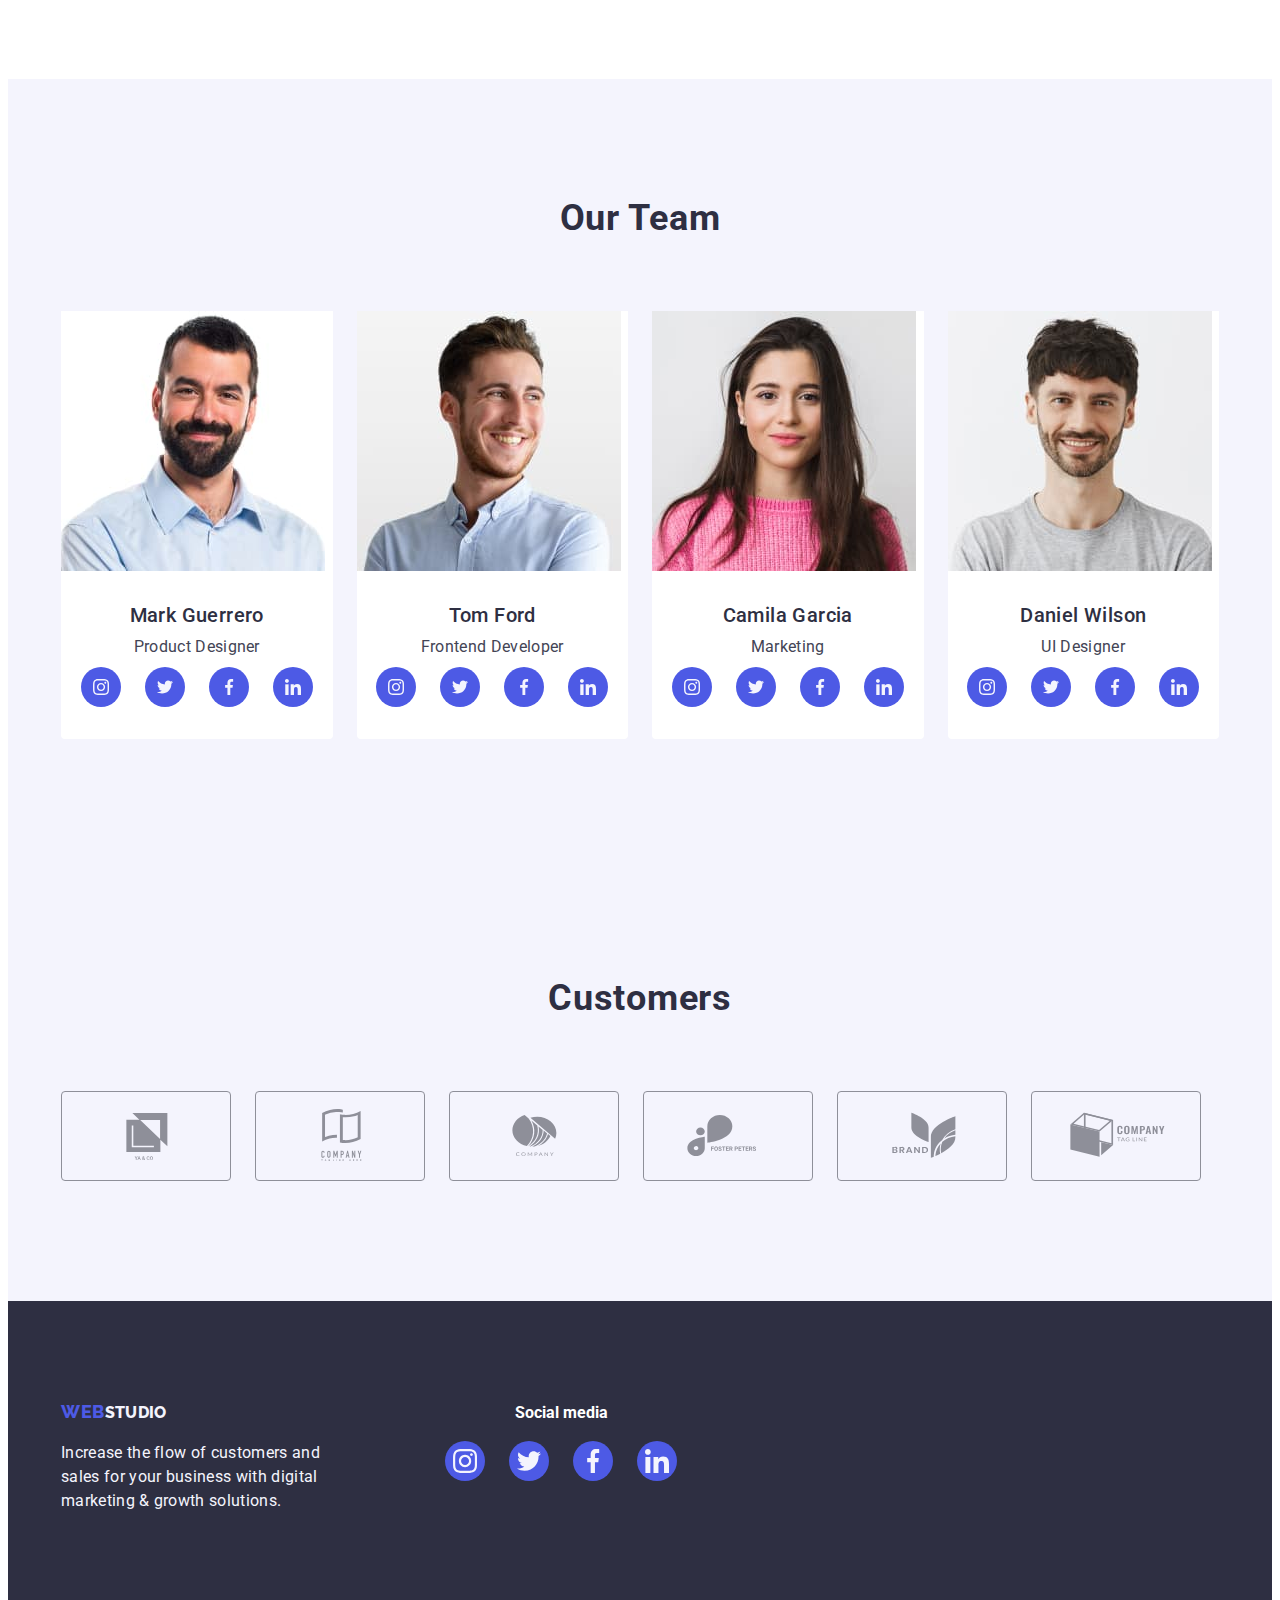
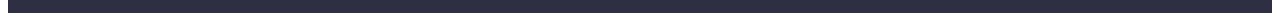
==== commit f7032783: "hom4" ====
--- a/index.html
+++ b/index.html
@@ -219,42 +219,42 @@
            <ul class="logo-line list">
             <div class="icon-logo">
                 <a href="" class="icon-logo-link">
-                    <svg width="104" height="56">
+                    <svg class="icon-link" width="104" height="56">
                         <use href="./images/icons.svg#icon-Logo2"></use>
                     </svg>
                 </a>
             </div>
             <div class="icon-logo">
                 <a href="" class="icon-logo-link">
-                    <svg  width="104" height="56">
+                    <svg class="icon-link" width="104" height="56">
                         <use href="./images/icons.svg#icon-Logo3"></use>
                     </svg>
                 </a>
             </div>
             <div class="icon-logo">
                 <a href="" class="icon-logo-link">
-                    <svg  width="104" height="56">
+                    <svg class="icon-link" width="104" height="56">
                         <use href="./images/icons.svg#icon-Logo4"></use>
                     </svg>
                 </a>
             </div>
             <div class="icon-logo">
                 <a href="" class="icon-logo-link">
-                    <svg  width="104" height="56">
+                    <svg class="icon-link"  width="104" height="56">
                         <use href="./images/icons.svg#icon-Logo5"></use>
                     </svg>
                 </a>
             </div>
             <div class="icon-logo">
                 <a href="" class="icon-logo-link">
-                    <svg  width="104" height="56">
+                    <svg class="icon-link" width="104" height="56">
                         <use href="./images/icons.svg#icon-Logo6"></use>
                     </svg>
                 </a>
             </div>
             <div class="icon-logo">
                 <a href="" class="icon-logo-link">
-                    <svg  width="104" height="56">
+                    <svg class="icon-link" width="104" height="56">
                         <use href="./images/icons.svg#icon-Logo7"></use>
                     </svg>
                 </a>
@@ -263,9 +263,31 @@
             </div>
          </section>
     </main>
-    <footer class="end">
-     <div class="container "><a href="./index.html" class="logo link">Web<span class="logo-color-end">Studio</span></a>
-        <p class="logo-color-end">Increase the flow of customers and sales for your business with digital marketing & growth solutions.</p></div>
+    <footer class="footer">
+     <div class="container footer-line">
+        <div><a href="./index.html" class="logo link">Web<span class="logo-color-end">Studio</span></a>
+            <p class="logo-color-end">Increase the flow of customers and sales for your business with digital marketing & growth solutions.</p></div>
+        <div><h2 class="icon-header-text">Social media</h2>
+            <ul class="soc-list list">
+                <li class="soc-item"><a href="" class="soc-link-footer soc-link link"> 
+                    <svg class="soc-icon" width="24" height="24">
+                    <use href="./images/icons.svg#icon-instagram-2"></use>
+                </svg></a></li>
+                <li class="soc-item"><a href="" class="soc-link-footer soc-link link">
+                    <svg class="soc-icon" width="24" height="24">
+                    <use href="./images/icons.svg#icon-twitter-1"></use>
+                </svg></a></li>
+                <li class="soc-item"><a href="" class="soc-link-footer soc-link link">
+                    <svg class="soc-icon" width="24" height="24"> 
+                        <use href="./images/icons.svg#icon-facebook-1"></use>
+                </svg></a></li>
+                <li class="soc-item"><a href="" class="soc-link-footer soc-link link"> 
+                    <svg class="soc-icon" width="24" height="24">
+                    <use href="./images/icons.svg#icon-linkedin-1"></use>
+             </svg></a></li>
+            </ul></div>
+       </div>
+    </div>
     </footer>
   </body>
 </html>--- a/css/styles.css
+++ b/css/styles.css
@@ -114,6 +114,7 @@
     padding: 96px 0px 120px 0px;
 }
 .caption {
+    min-width: 1600px;
     background-color:var(--navyblue-color);
     background-image: linear-gradient(rgba(46, 47, 66, 0.7), 
     rgba(46, 47, 66, 0.7)), 
@@ -275,8 +276,13 @@
     background-color: var(--iris-color);
     display: flex;
     align-items: center;
-    justify-content: center;
-   
+    justify-content: center; 
+}
+.soc-link:hover{
+    background-color: var(--click-color);
+}
+.soc-link:focus{
+    background-color: var(--click-color);
 }
 .soc-icon{
     fill: var(--cloud-color);
@@ -299,16 +305,36 @@
     display: flex;
     align-items: center;
     justify-content: center;
-
-}
+}
+.icon-logo-link{
+    fill: #8E8F99;
+}
+.icon-logo:hover{
+    border: 1px solid var(--click-color);
+}
+.icon-logo:focus{
+    border: 1px solid var(--click-color);
+}
+.icon-logo:hover > .icon-logo-link{
+    fill: var(--click-color);
+}
+
 .logo-line{
     display: flex;
     gap: 24px;
 }
-.end{
+.footer{
     background-color:var(--navyblue-color);
     padding-top: 100px;
-    padding-bottom: 100px 
+    padding-bottom: 100px;
+}
+.icon-header-text{
+    display: flex;
+    justify-content: center;
+    font-size: 16px;
+    line-height: 24px;
+    color: var(--white-color);
+    margin-bottom: 16px;
 }
 .list{
     list-style:none;
@@ -321,11 +347,20 @@
     width: 264px;
     margin-top: 16px;
 }
-
 .contacts{
     font-style: normal;
     list-style: none;
     margin-left: auto;
+}
+.footer-line{
+    display: flex;
+    gap: 120px;
+}
+.soc-link-footer:hover{
+    background-color: #31D0AA;
+}
+.soc-link-footer:focus{
+    background-color: #31D0AA;
 }
  /*-------------------BUTTON-------------------  */
 .titls-button{
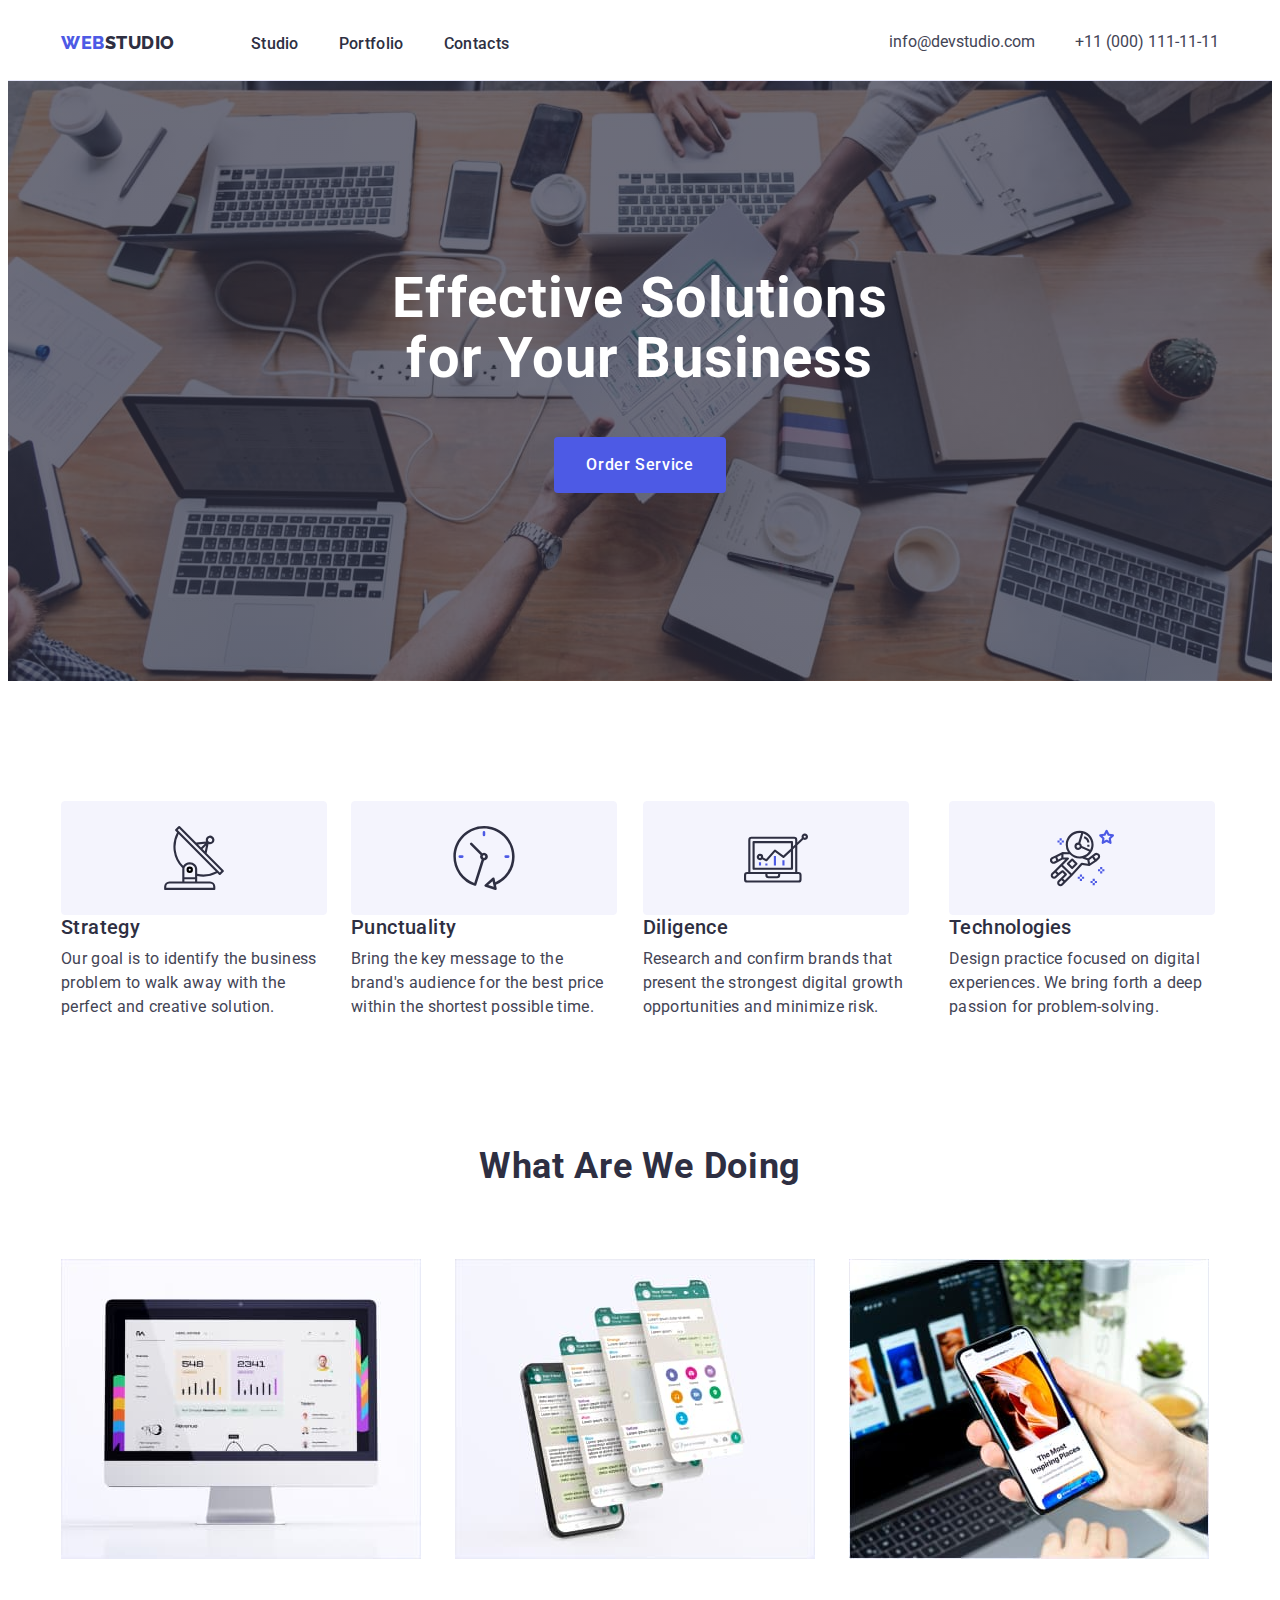
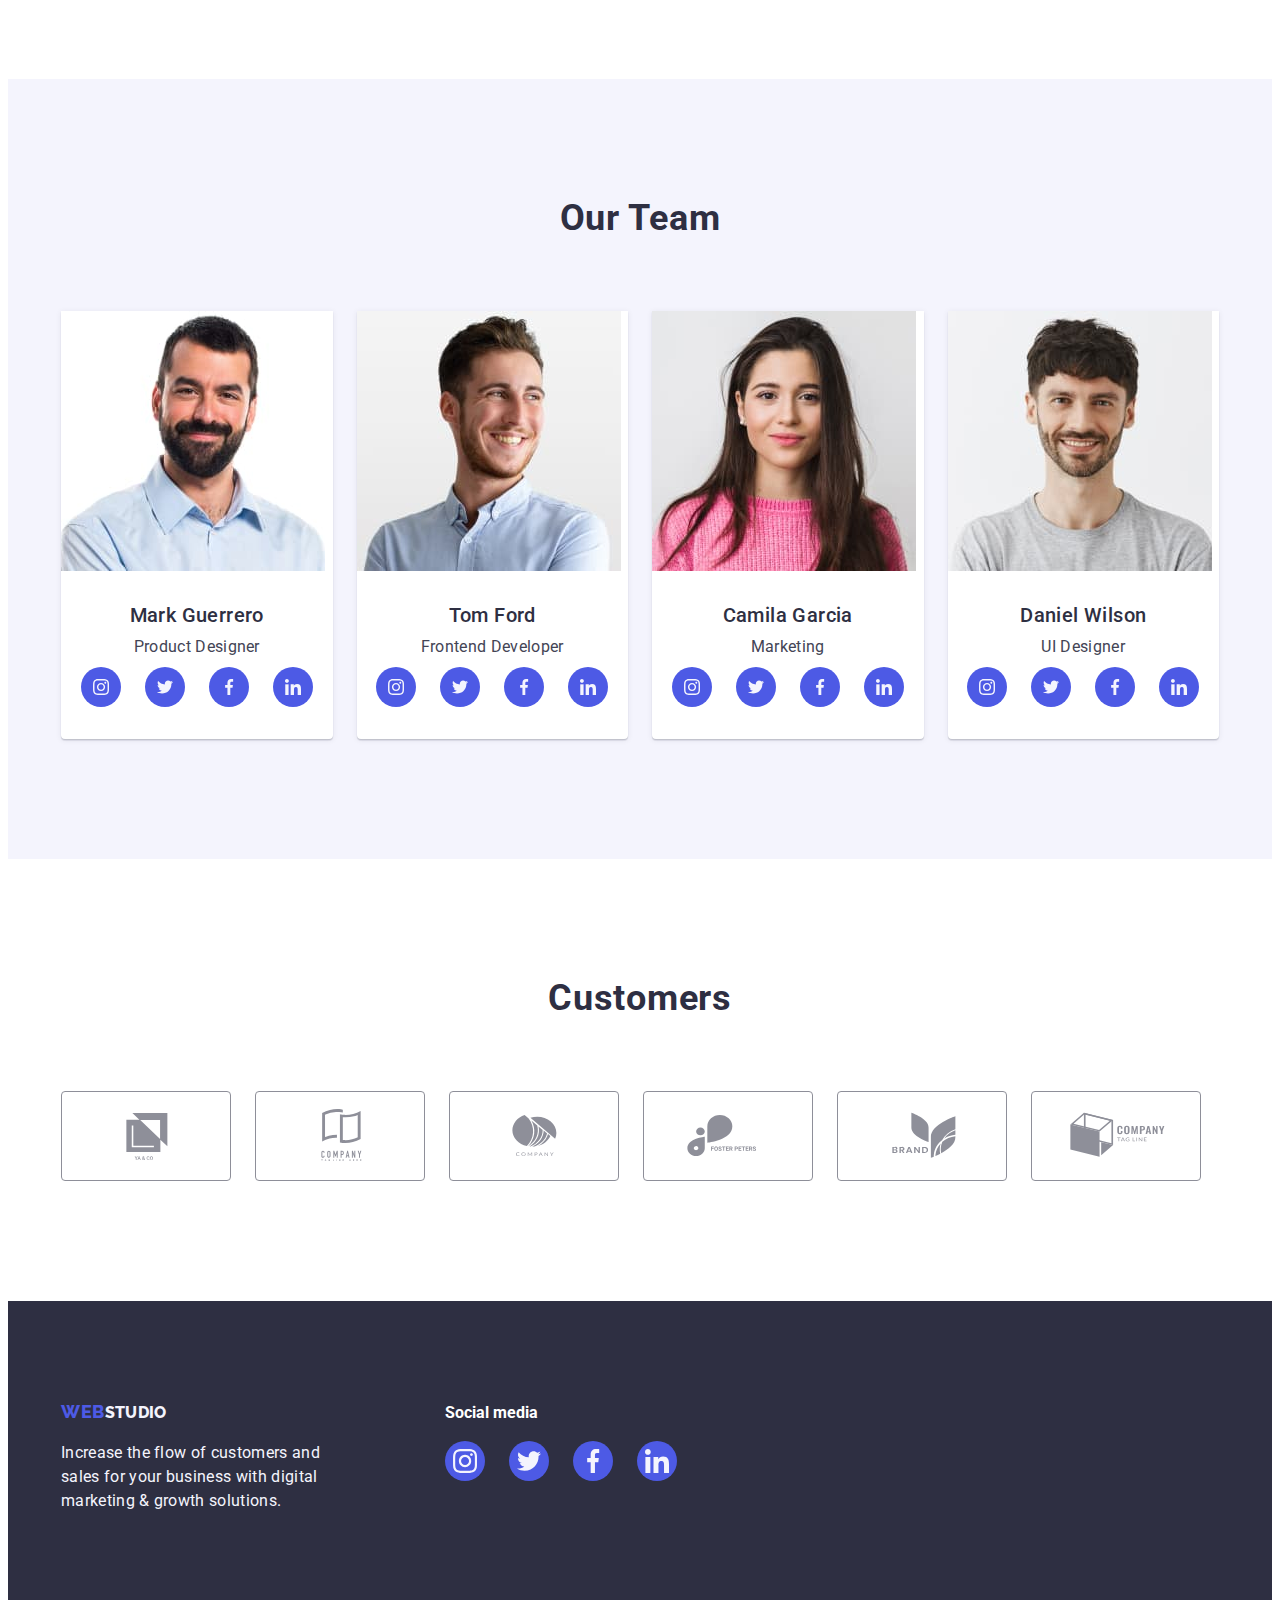
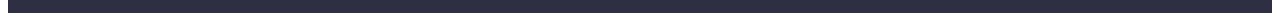
==== commit e825207a: "hom4" ====
--- a/index.html
+++ b/index.html
@@ -213,7 +213,7 @@
         </div>
         </section>
      <!--section4-->
-         <section class="caption-end section-three">
+         <section class="section-one section-three">
             <div class="container">
             <h2 class="list-do-h">Customers</h2>
            <ul class="logo-line list">
--- a/css/styles.css
+++ b/css/styles.css
@@ -114,7 +114,8 @@
     padding: 96px 0px 120px 0px;
 }
 .caption {
-    min-width: 1600px;
+    max-width: 1600px;
+    margin: 0 auto;
     background-color:var(--navyblue-color);
     background-image: linear-gradient(rgba(46, 47, 66, 0.7), 
     rgba(46, 47, 66, 0.7)), 
@@ -236,6 +237,11 @@
     border-right: 1px solid var(--cornflower-color);
     padding: 32px 16px 32px 16px;
 }
+.card-portfolio:hover{
+    box-shadow: 0px 1px 6px rgba(46, 47, 66, 0.08), 
+    0px 1px 1px rgba(46, 47, 66, 0.16), 
+    0px 2px 1px rgba(46, 47, 66, 0.08);
+}
 
 /*--------------------------SECTION-3----------------------*/
 .list-do-h{
@@ -295,6 +301,9 @@
     background-color: var(--white-color);
     width: calc((100% - 72px) / 4);
     border-radius: 0px 0px 4px 4px;
+    box-shadow: 0px 1px 6px rgba(46, 47, 66, 0.08), 
+    0px 1px 1px rgba(46, 47, 66, 0.16), 
+    0px 2px 1px rgba(46, 47, 66, 0.08);
 
 }
 .icon-logo{
@@ -330,12 +339,13 @@
 }
 .icon-header-text{
     display: flex;
-    justify-content: center;
+    justify-content:  flex-start;
     font-size: 16px;
     line-height: 24px;
     color: var(--white-color);
     margin-bottom: 16px;
 }
+    
 .list{
     list-style:none;
 }
@@ -380,10 +390,16 @@
 .titls-button:hover{
     color: var(--white-color);
     background-color: var(--click-color);
+    box-shadow: 0px 3px 1px rgba(0, 0, 0, 0.1),
+     0px 2px 1px rgba(0, 0, 0, 0.08),
+      0px 2px 2px rgba(0, 0, 0, 0.12);
 }
 .titls-button:focus{
     color: var(--white-color);
     background-color: var(--click-color);
+    box-shadow: 0px 3px 1px rgba(0, 0, 0, 0.1),
+    0px 2px 1px rgba(0, 0, 0, 0.08),
+     0px 2px 2px rgba(0, 0, 0, 0.12);
 }
 .button-line{
     display: flex;
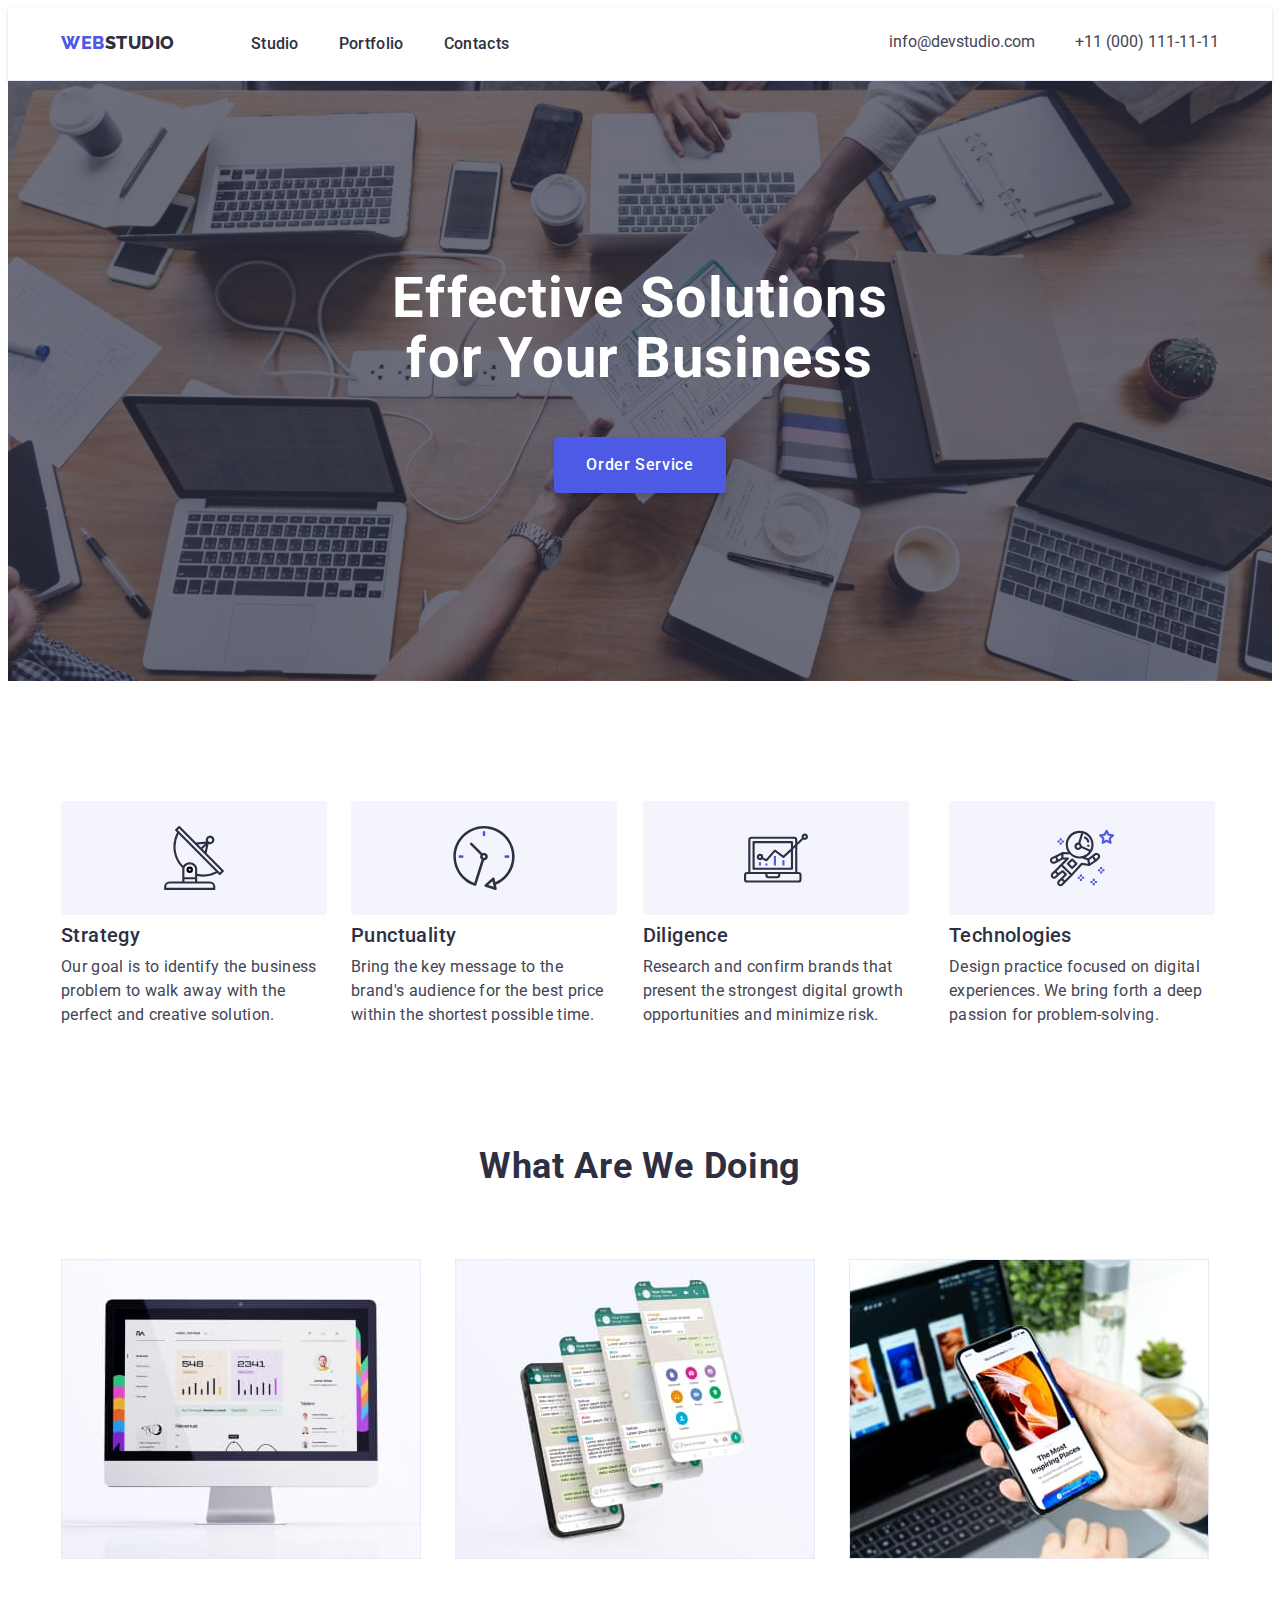
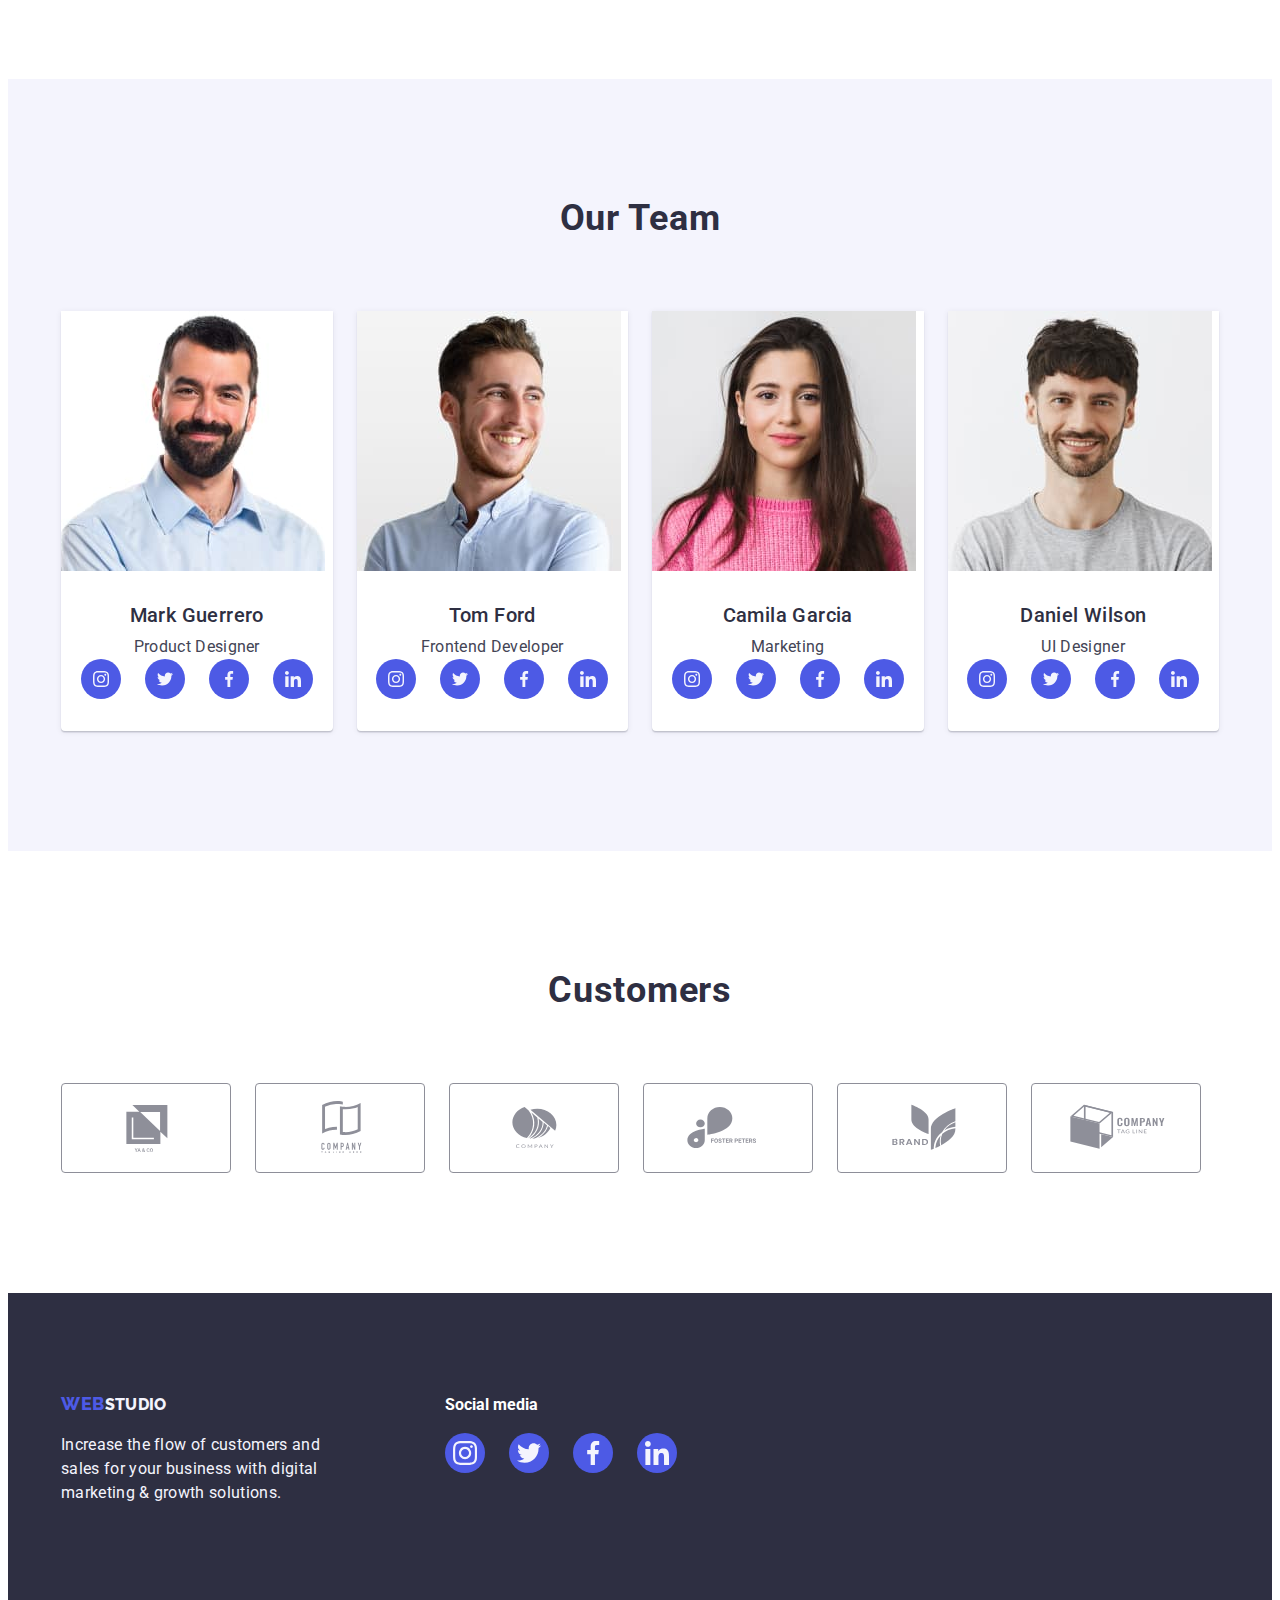
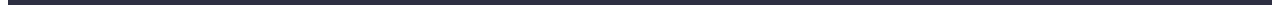
==== commit 670ae511: "hom4" ====
--- a/index.html
+++ b/index.html
@@ -217,48 +217,48 @@
             <div class="container">
             <h2 class="list-do-h">Customers</h2>
            <ul class="logo-line list">
-            <div class="icon-logo">
+            <li class="icon-logo">
                 <a href="" class="icon-logo-link">
                     <svg class="icon-link" width="104" height="56">
                         <use href="./images/icons.svg#icon-Logo2"></use>
                     </svg>
                 </a>
-            </div>
-            <div class="icon-logo">
+            </li>
+            <li class="icon-logo">
                 <a href="" class="icon-logo-link">
                     <svg class="icon-link" width="104" height="56">
                         <use href="./images/icons.svg#icon-Logo3"></use>
                     </svg>
                 </a>
-            </div>
-            <div class="icon-logo">
+            </li>
+            <li class="icon-logo">
                 <a href="" class="icon-logo-link">
                     <svg class="icon-link" width="104" height="56">
                         <use href="./images/icons.svg#icon-Logo4"></use>
                     </svg>
                 </a>
-            </div>
-            <div class="icon-logo">
+            </li>
+            <li class="icon-logo">
                 <a href="" class="icon-logo-link">
                     <svg class="icon-link"  width="104" height="56">
                         <use href="./images/icons.svg#icon-Logo5"></use>
                     </svg>
                 </a>
-            </div>
-            <div class="icon-logo">
+            </li>
+            <li class="icon-logo">
                 <a href="" class="icon-logo-link">
                     <svg class="icon-link" width="104" height="56">
                         <use href="./images/icons.svg#icon-Logo6"></use>
                     </svg>
                 </a>
-            </div>
-            <div class="icon-logo">
+            </li>
+            <li class="icon-logo">
                 <a href="" class="icon-logo-link">
                     <svg class="icon-link" width="104" height="56">
                         <use href="./images/icons.svg#icon-Logo7"></use>
                     </svg>
                 </a>
-            </div>
+            </li>
            </ul>
             </div>
          </section>
@@ -267,7 +267,7 @@
      <div class="container footer-line">
         <div><a href="./index.html" class="logo link">Web<span class="logo-color-end">Studio</span></a>
             <p class="logo-color-end">Increase the flow of customers and sales for your business with digital marketing & growth solutions.</p></div>
-        <div><h2 class="icon-header-text">Social media</h2>
+        <div><h3 class="icon-header-text">Social media</h3>
             <ul class="soc-list list">
                 <li class="soc-item"><a href="" class="soc-link-footer soc-link link"> 
                     <svg class="soc-icon" width="24" height="24">
--- a/css/styles.css
+++ b/css/styles.css
@@ -44,6 +44,9 @@
     padding-top: 24px;
     padding-bottom: 24px;
     border-bottom: 1px solid var(--cornflower-color);
+    box-shadow: 0px 2px 1px rgba(46, 47, 66, 0.08), 
+    0px 1px 1px rgba(46, 47, 66, 0.16), 
+    0px 1px 6px rgba(46, 47, 66, 0.08);
 }
 .menu-line{
     display: flex;
@@ -147,6 +150,7 @@
     padding: 16px 32px 16px 32px;
     border: var(--iris-color);
     border-radius: 4px;
+    box-shadow: 0px 4px 4px rgba(0, 0, 0, 0.15);
 }
 .caption-but:hover{
     background-color:  var(--click-color);
@@ -193,6 +197,7 @@
     display: flex;
     align-items: center;
     justify-content: center;
+    margin-bottom: 8px;
 }
 /* .antenna{
     display: flex;
@@ -214,7 +219,7 @@
     line-height: 1.5;
     letter-spacing: 0.02em;
     color: var(--accent-color); 
-    margin-bottom: 8px;
+   
 }
 .list-name {
     text-align: center;
@@ -238,6 +243,13 @@
     padding: 32px 16px 32px 16px;
 }
 .card-portfolio:hover{
+    display: block;
+    box-shadow: 0px 1px 6px rgba(46, 47, 66, 0.08), 
+    0px 1px 1px rgba(46, 47, 66, 0.16), 
+    0px 2px 1px rgba(46, 47, 66, 0.08);
+}
+.card-portfolio:focus{
+    display: block;
     box-shadow: 0px 1px 6px rgba(46, 47, 66, 0.08), 
     0px 1px 1px rgba(46, 47, 66, 0.16), 
     0px 2px 1px rgba(46, 47, 66, 0.08);
@@ -338,10 +350,8 @@
     padding-bottom: 100px;
 }
 .icon-header-text{
-    display: flex;
-    justify-content:  flex-start;
     font-size: 16px;
-    line-height: 24px;
+    line-height: calc(24px / 16px);
     color: var(--white-color);
     margin-bottom: 16px;
 }
@@ -392,14 +402,16 @@
     background-color: var(--click-color);
     box-shadow: 0px 3px 1px rgba(0, 0, 0, 0.1),
      0px 2px 1px rgba(0, 0, 0, 0.08),
-      0px 2px 2px rgba(0, 0, 0, 0.12);
+     0px 2px 2px rgba(0, 0, 0, 0.12);
+     border: transparent;
 }
 .titls-button:focus{
     color: var(--white-color);
     background-color: var(--click-color);
     box-shadow: 0px 3px 1px rgba(0, 0, 0, 0.1),
     0px 2px 1px rgba(0, 0, 0, 0.08),
-     0px 2px 2px rgba(0, 0, 0, 0.12);
+    0px 2px 2px rgba(0, 0, 0, 0.12);
+    border: transparent;
 }
 .button-line{
     display: flex;
